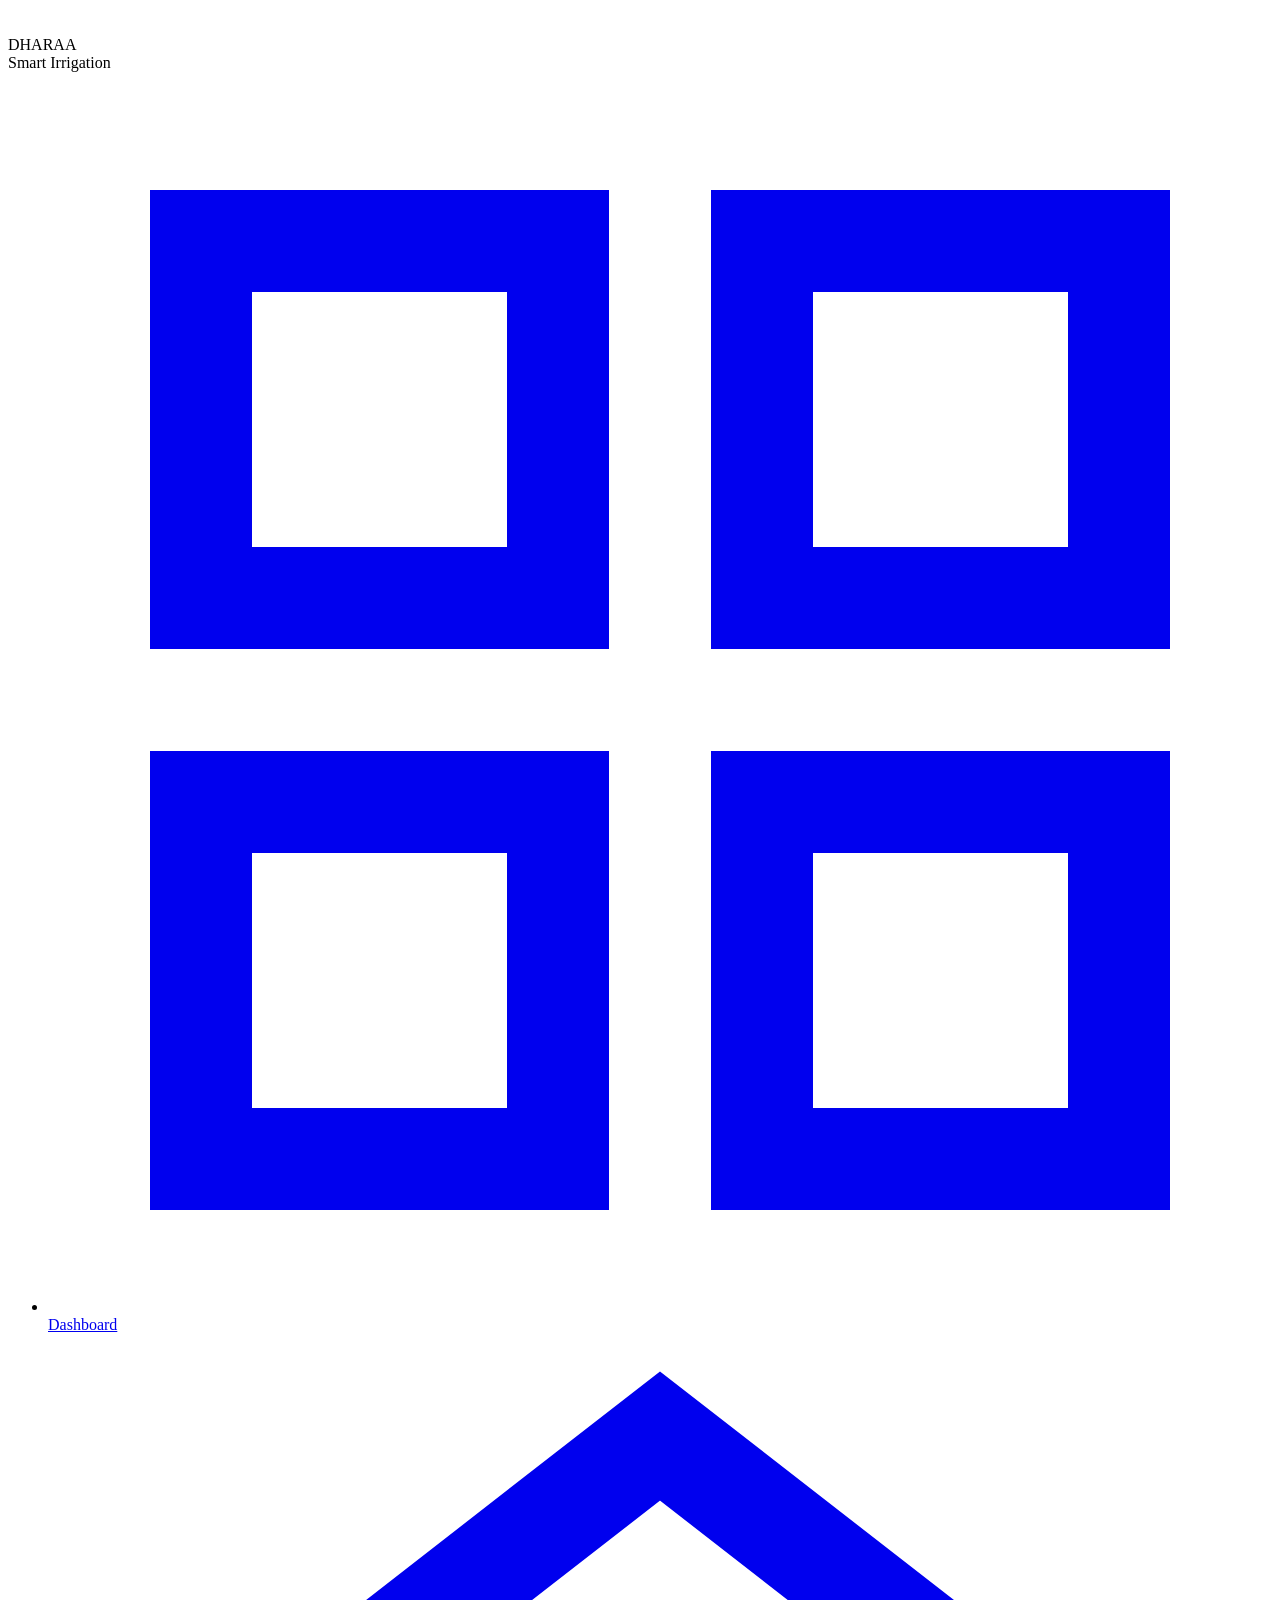
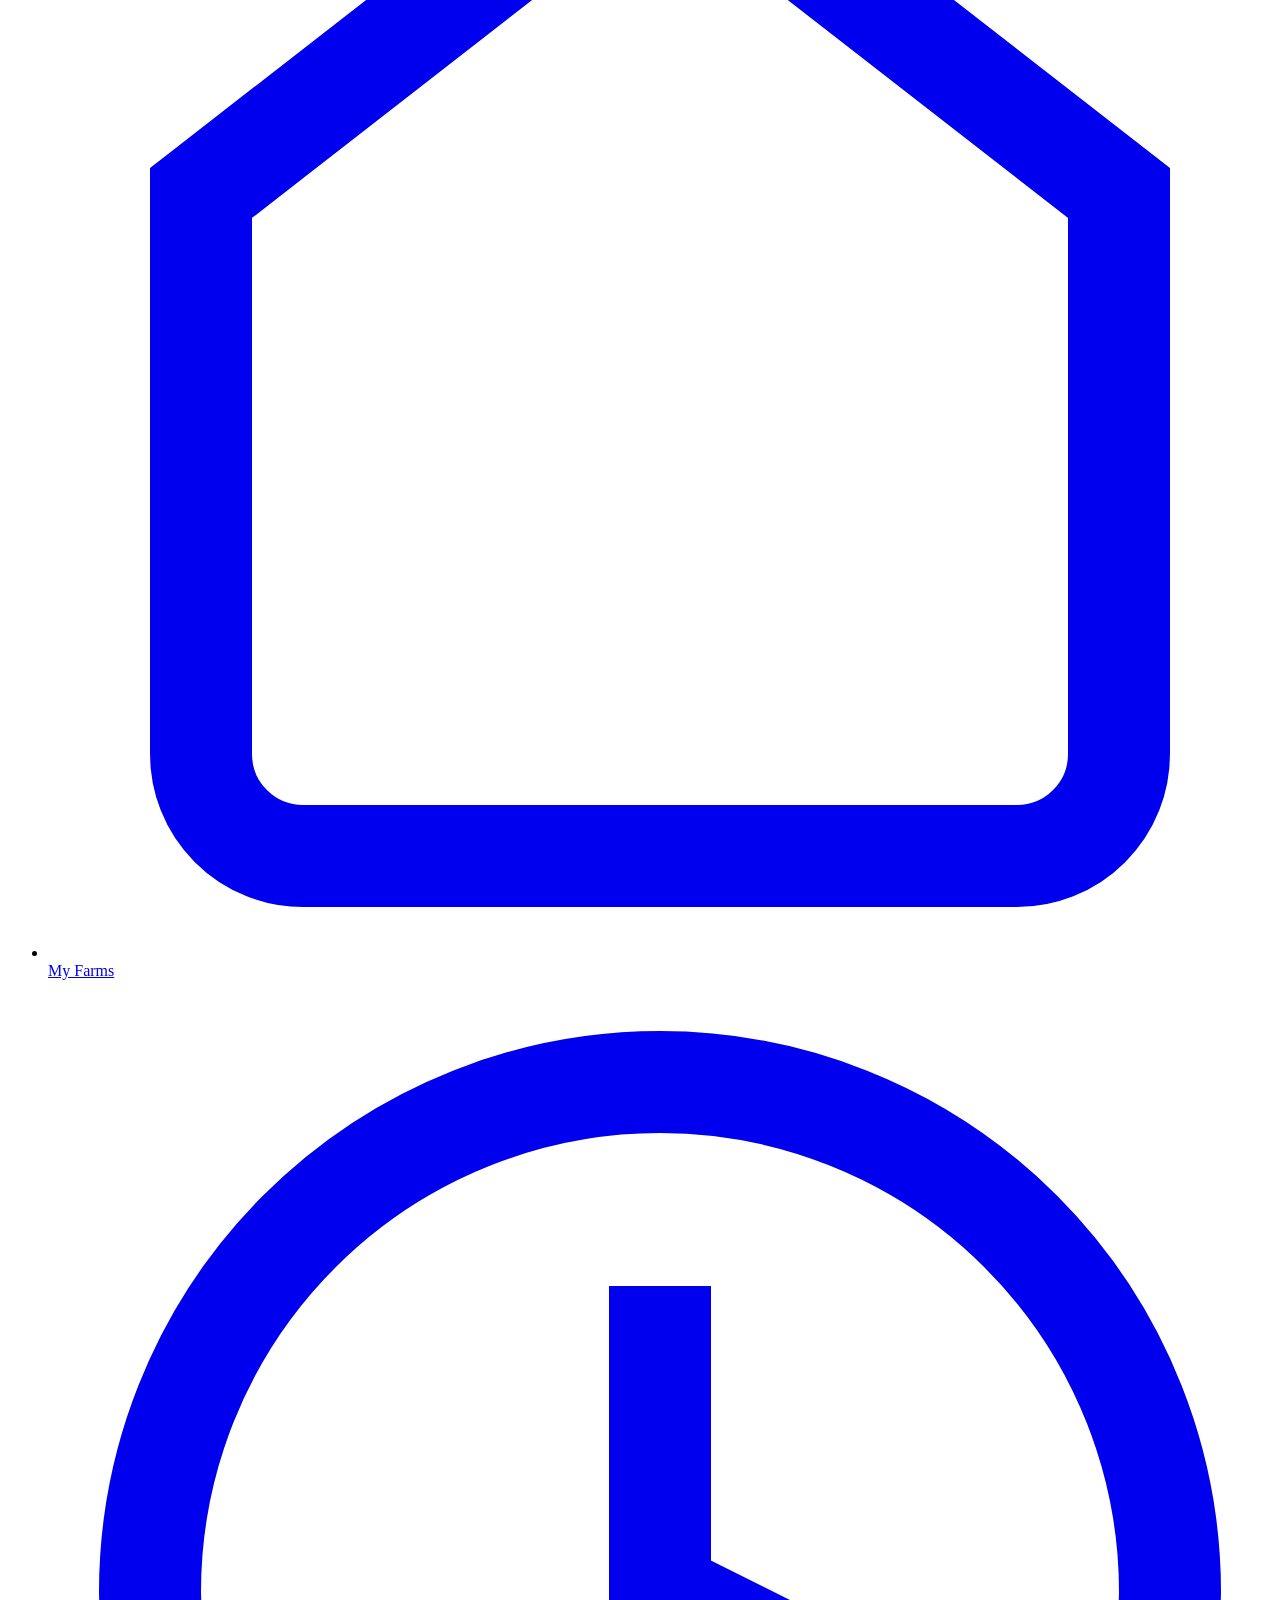
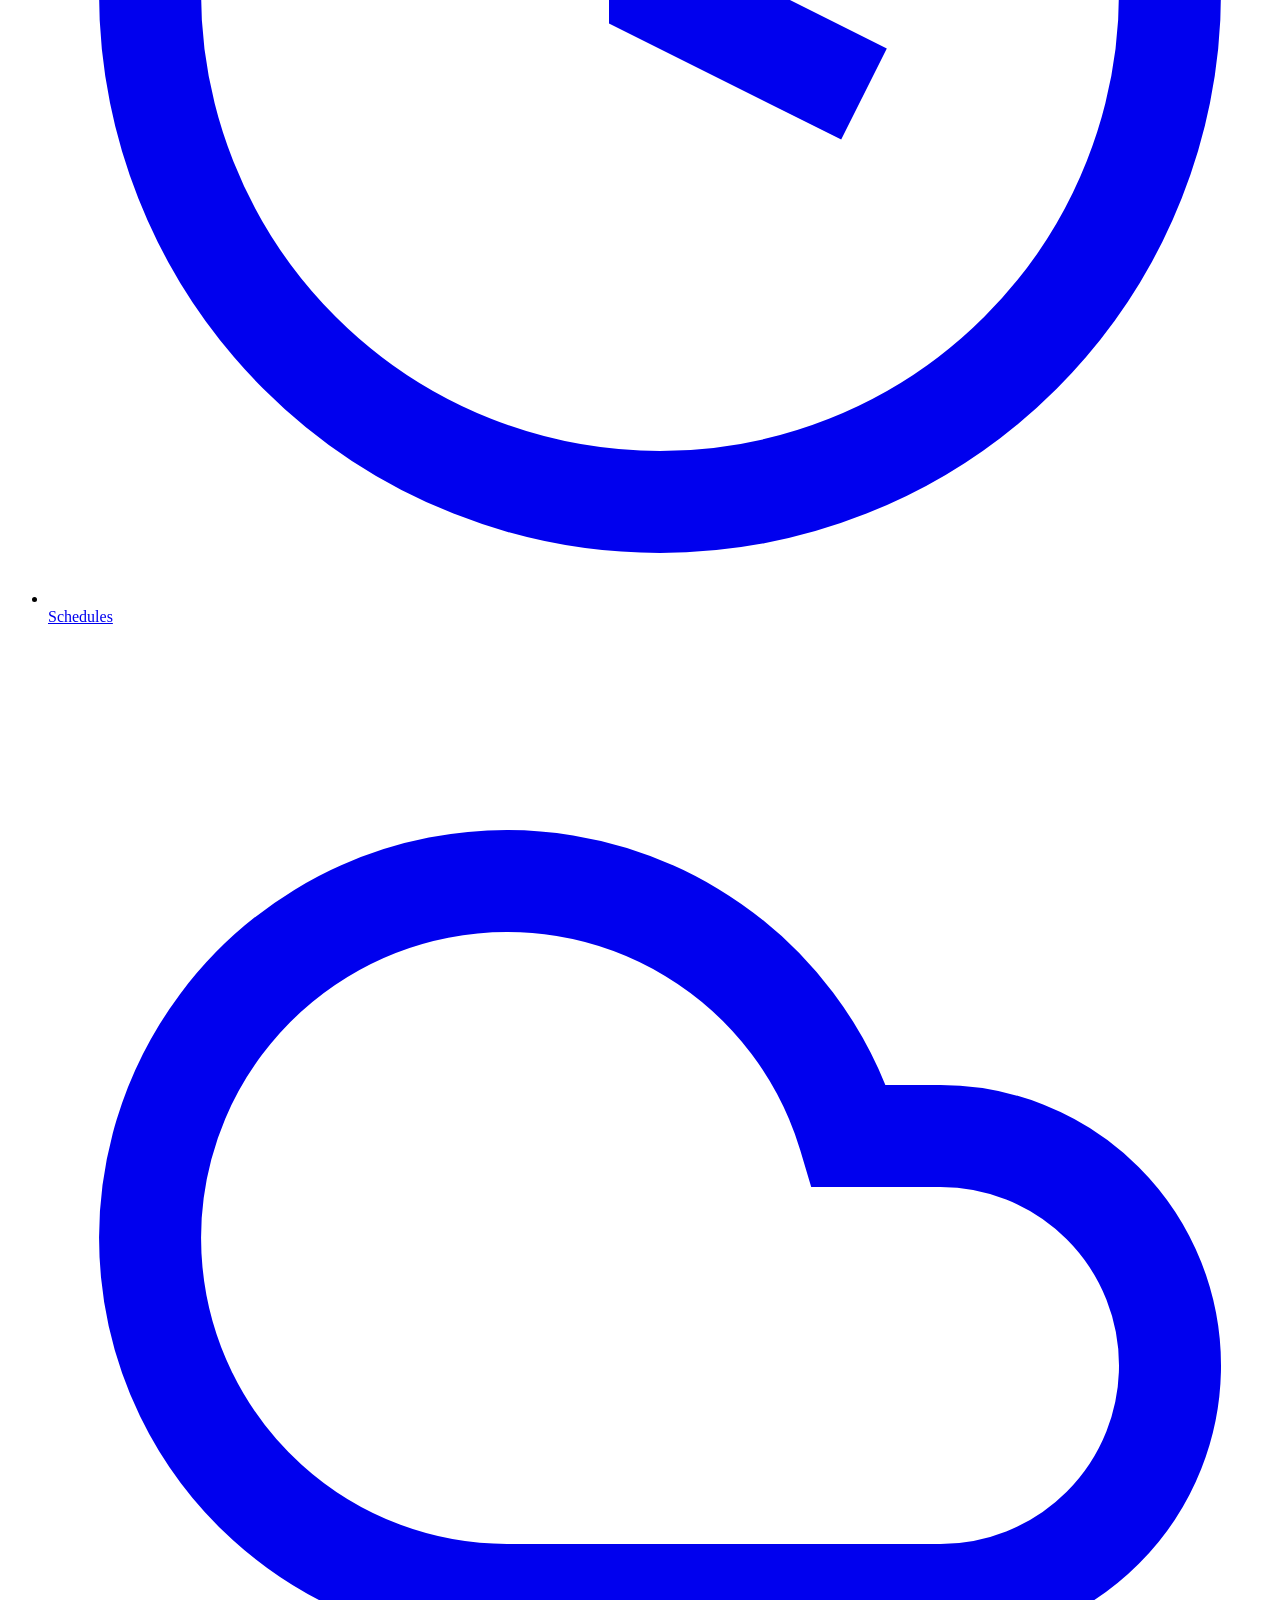
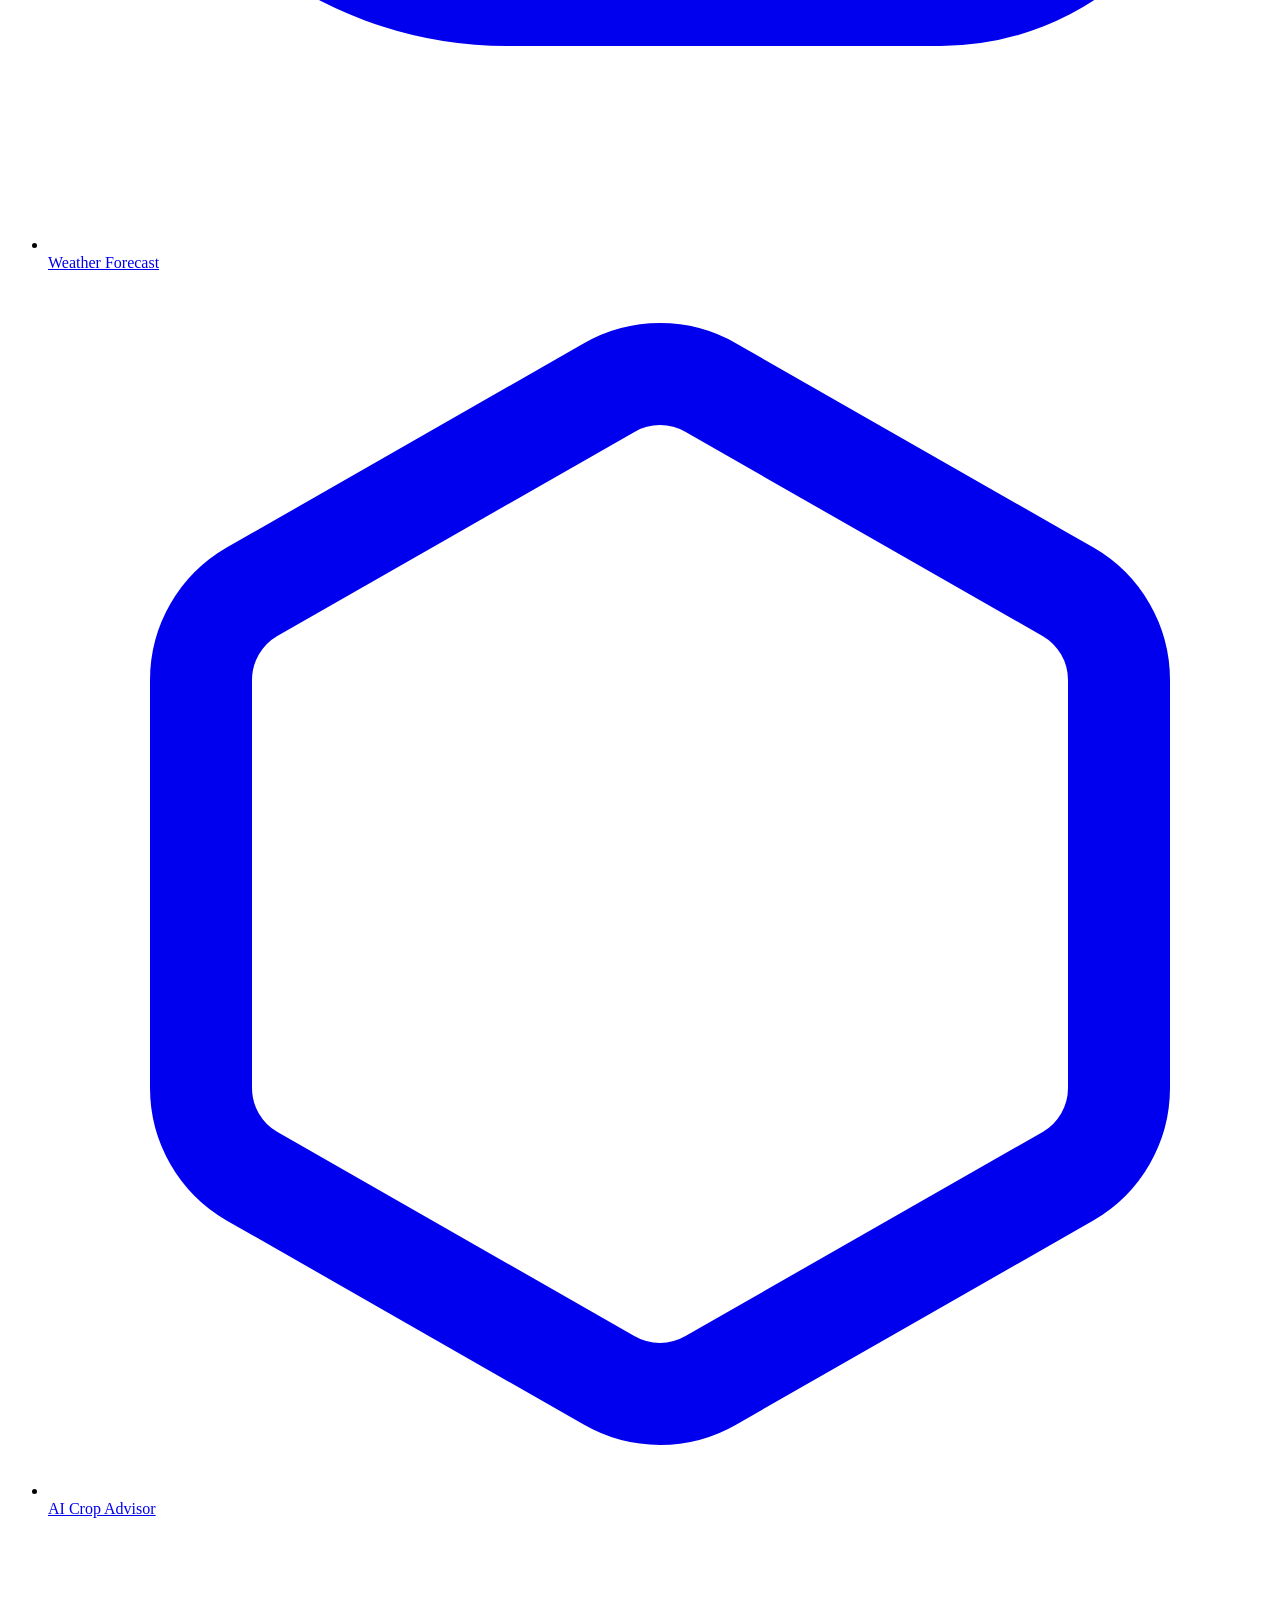
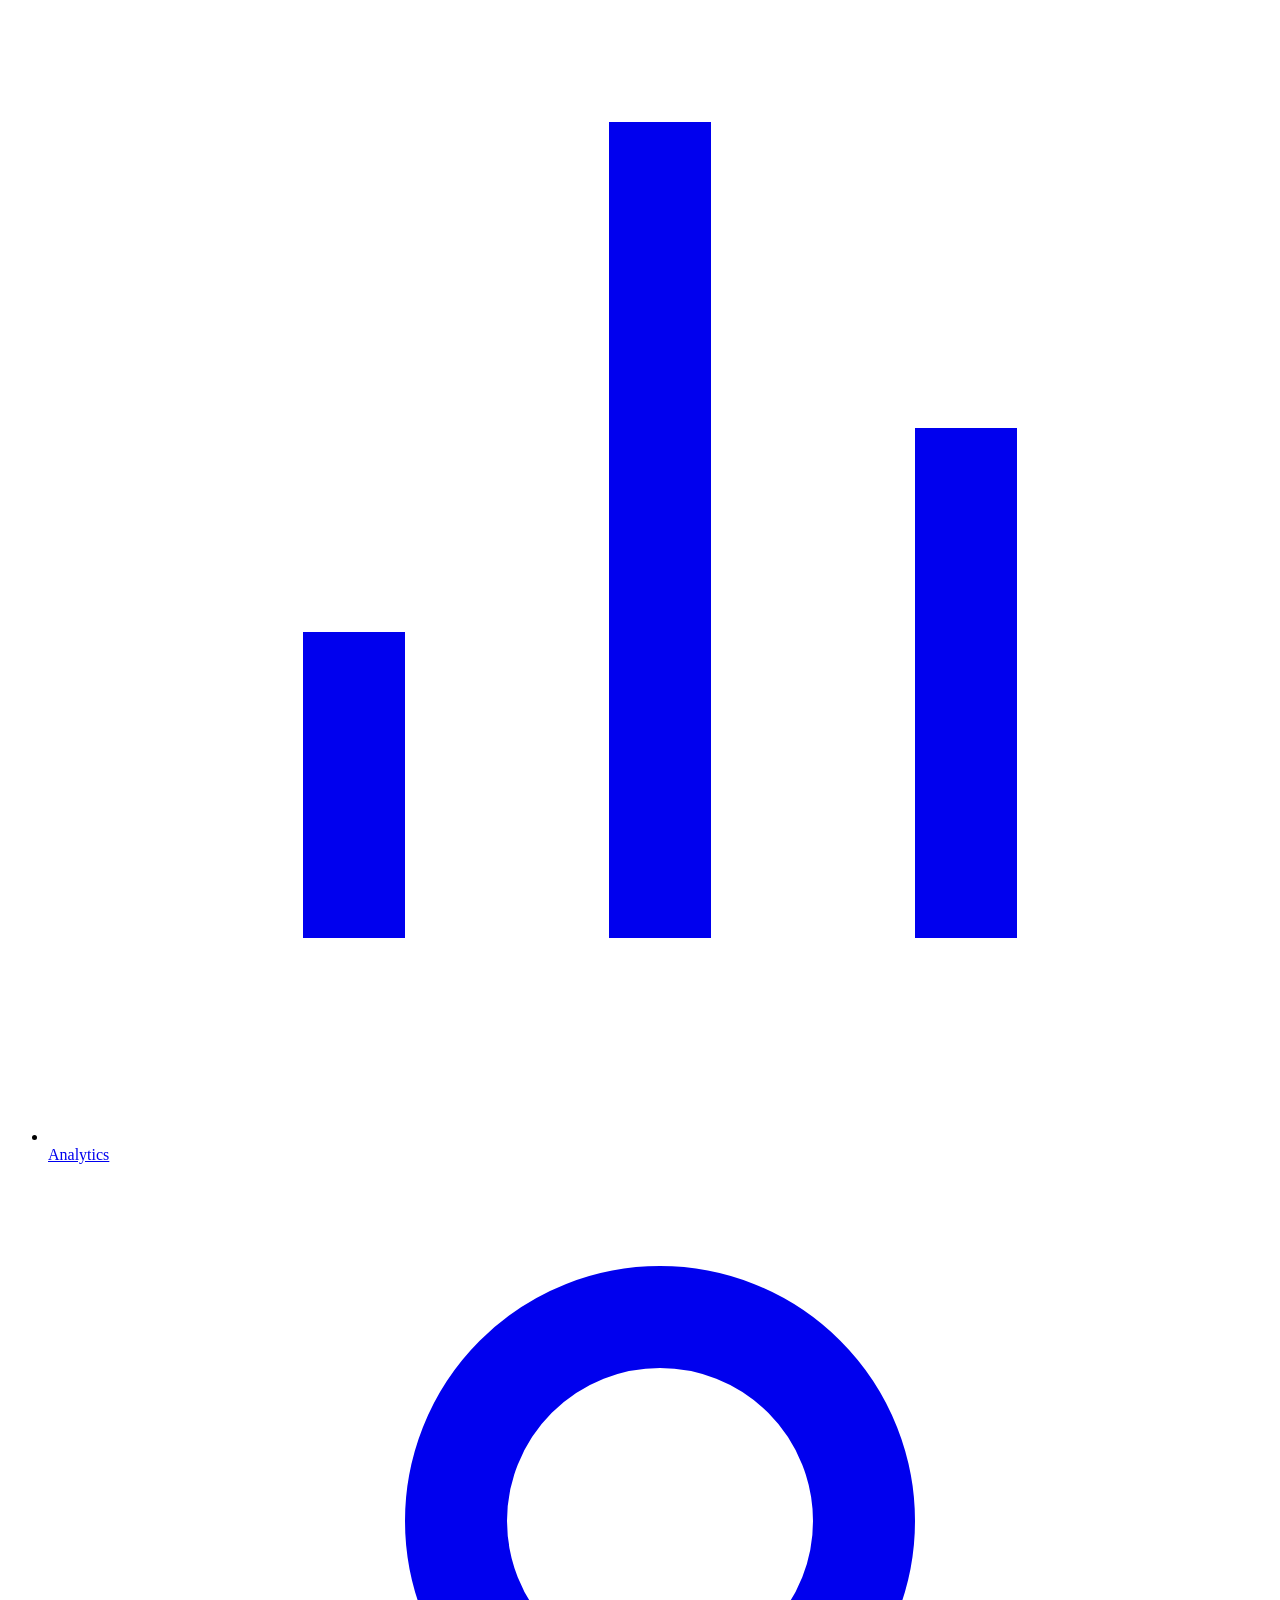
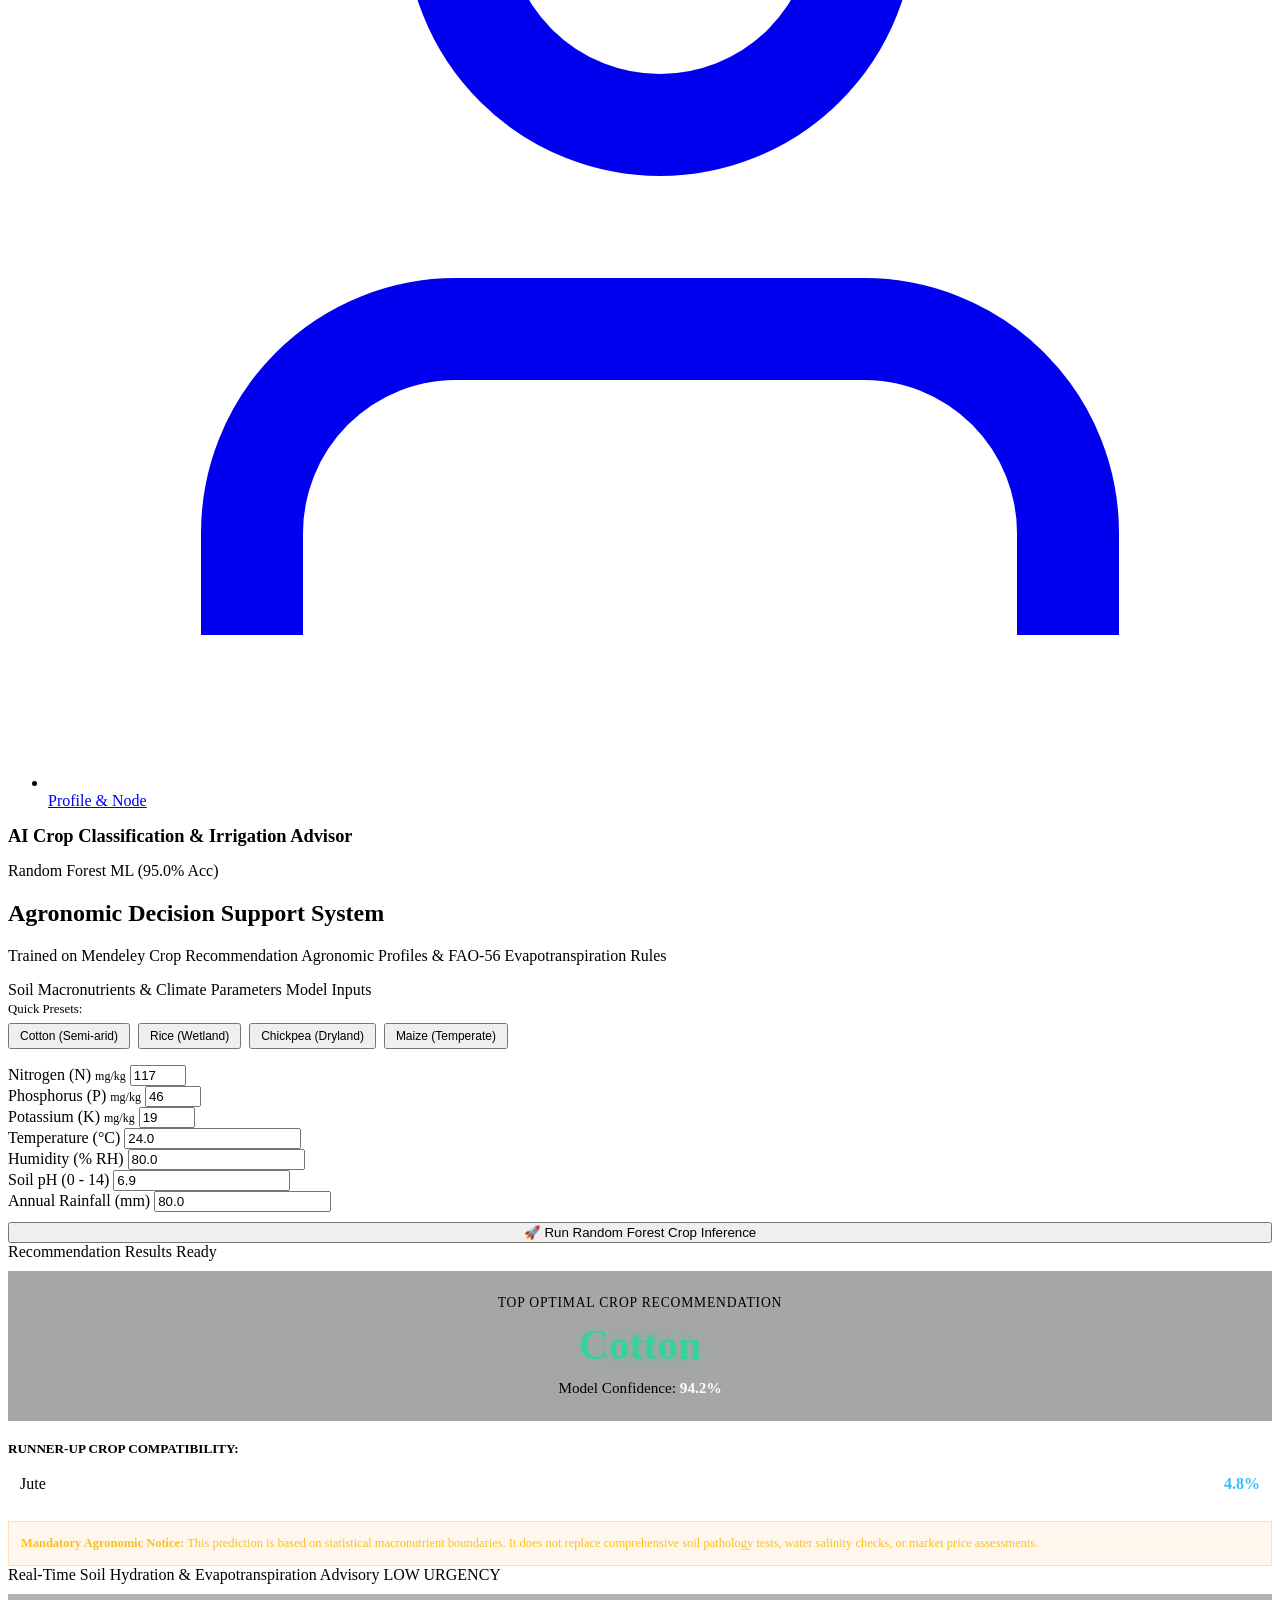
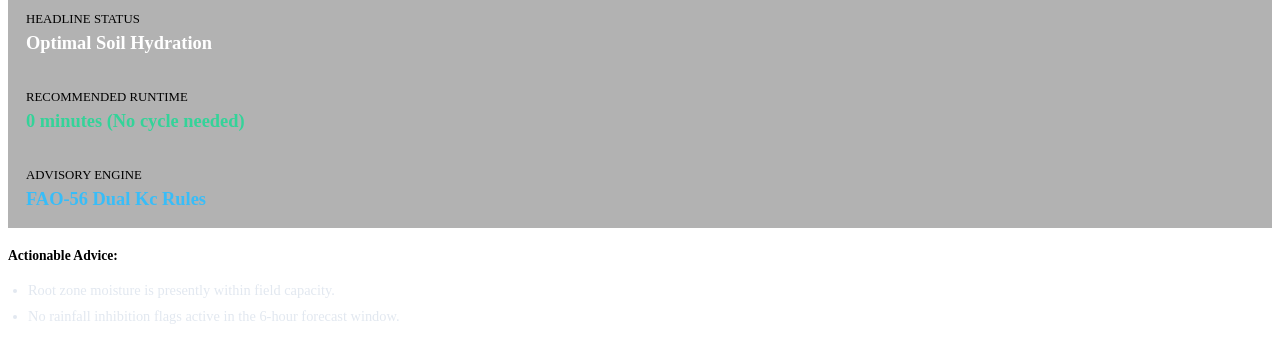
==== frontend/advisor.html @ 862da504 "Initial commit: DHARAA Smart Irrigation System full implementation" ====
<!DOCTYPE html>
<html lang="en">
<head>
  <meta charset="UTF-8">
  <meta name="viewport" content="width=device-width, initial-scale=1.0">
  <title>AI Crop & Irrigation Advisor — DHARAA</title>
  <link rel="stylesheet" href="/css/style.css">
</head>
<body>
  <!-- Sidebar -->
  <aside class="sidebar">
    <div class="brand-container">
      <div class="brand-icon">
        <svg width="24" height="24" viewBox="0 0 24 24" fill="none" stroke="#ffffff" stroke-width="2.5">
          <path d="M12 2.69l5.66 5.66a8 8 0 1 1-11.31 0z"></path>
        </svg>
      </div>
      <div>
        <div class="brand-title">DHARAA</div>
        <div class="brand-subtitle">Smart Irrigation</div>
      </div>
    </div>
    <ul class="nav-menu">
      <li><a href="/" class="nav-link"><svg class="nav-icon" viewBox="0 0 24 24" fill="none" stroke="currentColor" stroke-width="2"><rect x="3" y="3" width="7" height="7"></rect><rect x="14" y="3" width="7" height="7"></rect><rect x="14" y="14" width="7" height="7"></rect><rect x="3" y="14" width="7" height="7"></rect></svg><span class="nav-text">Dashboard</span></a></li>
      <li><a href="/farms" class="nav-link"><svg class="nav-icon" viewBox="0 0 24 24" fill="none" stroke="currentColor" stroke-width="2"><path d="M3 9l9-7 9 7v11a2 2 0 0 1-2 2H5a2 2 0 0 1-2-2z"></path></svg><span class="nav-text">My Farms</span></a></li>
      <li><a href="/schedules" class="nav-link"><svg class="nav-icon" viewBox="0 0 24 24" fill="none" stroke="currentColor" stroke-width="2"><circle cx="12" cy="12" r="10"></circle><polyline points="12 6 12 12 16 14"></polyline></svg><span class="nav-text">Schedules</span></a></li>
      <li><a href="/weather-view" class="nav-link"><svg class="nav-icon" viewBox="0 0 24 24" fill="none" stroke="currentColor" stroke-width="2"><path d="M17.5 19H9a7 7 0 1 1 6.71-9h1.79a4.5 4.5 0 1 1 0 9Z"></path></svg><span class="nav-text">Weather Forecast</span></a></li>
      <li><a href="/advisor-view" class="nav-link active"><svg class="nav-icon" viewBox="0 0 24 24" fill="none" stroke="currentColor" stroke-width="2"><path d="M21 16V8a2 2 0 0 0-1-1.73l-7-4a2 2 0 0 0-2 0l-7 4A2 2 0 0 0 3 8v8a2 2 0 0 0 1 1.73l7 4a2 2 0 0 0 2 0l7-4A2 2 0 0 0 21 16z"></path></svg><span class="nav-text">AI Crop Advisor</span></a></li>
      <li><a href="/analytics-view" class="nav-link"><svg class="nav-icon" viewBox="0 0 24 24" fill="none" stroke="currentColor" stroke-width="2"><line x1="18" y1="20" x2="18" y2="10"></line><line x1="12" y1="20" x2="12" y2="4"></line><line x1="6" y1="20" x2="6" y2="14"></line></svg><span class="nav-text">Analytics</span></a></li>
      <li><a href="/profile-view" class="nav-link"><svg class="nav-icon" viewBox="0 0 24 24" fill="none" stroke="currentColor" stroke-width="2"><path d="M20 21v-2a4 4 0 0 0-4-4H8a4 4 0 0 0-4 4v2"></path><circle cx="12" cy="7" r="4"></circle></svg><span class="nav-text">Profile & Node</span></a></li>
    </ul>
  </aside>

  <!-- Main Wrapper -->
  <div class="main-wrapper">
    <header class="topbar">
      <div class="topbar-left">
        <h2 style="font-size: 1.15rem; font-weight: 700;">AI Crop Classification & Irrigation Advisor</h2>
      </div>
      <div class="topbar-right">
        <span class="device-status-pill online">
          <span class="pulse-dot"></span>
          <span>Random Forest ML (95.0% Acc)</span>
        </span>
      </div>
    </header>

    <main class="content-container">
      <section class="page-header">
        <div>
          <h1 class="page-title">Agronomic Decision Support System</h1>
          <p class="page-subtitle">Trained on Mendeley Crop Recommendation Agronomic Profiles & FAO-56 Evapotranspiration Rules</p>
        </div>
      </section>

      <!-- Grid 2: Crop Form & Inference Output -->
      <section class="grid-2">
        <!-- Input Form -->
        <div class="card">
          <div class="card-header">
            <span class="card-title">Soil Macronutrients & Climate Parameters</span>
            <span class="badge-state badge-live">Model Inputs</span>
          </div>

          <div style="margin-bottom: 16px;">
            <span style="font-size: 0.8rem; color: var(--text-secondary);">Quick Presets:</span>
            <div style="display:flex; gap:8px; margin-top:6px; flex-wrap:wrap;">
              <button type="button" class="btn btn-outline" style="padding:4px 10px; font-size:0.75rem;" onclick="setPreset('cotton')">Cotton (Semi-arid)</button>
              <button type="button" class="btn btn-outline" style="padding:4px 10px; font-size:0.75rem;" onclick="setPreset('rice')">Rice (Wetland)</button>
              <button type="button" class="btn btn-outline" style="padding:4px 10px; font-size:0.75rem;" onclick="setPreset('chickpea')">Chickpea (Dryland)</button>
              <button type="button" class="btn btn-outline" style="padding:4px 10px; font-size:0.75rem;" onclick="setPreset('maize')">Maize (Temperate)</button>
            </div>
          </div>

          <form id="form-crop-advisory">
            <div class="grid-3" style="gap: 12px;">
              <div class="form-group">
                <label class="form-label">Nitrogen (N) <span style="font-size:0.75rem; color:var(--text-muted)">mg/kg</span></label>
                <input id="input-n" type="number" class="form-control" value="117" min="0" max="140" required>
              </div>
              <div class="form-group">
                <label class="form-label">Phosphorus (P) <span style="font-size:0.75rem; color:var(--text-muted)">mg/kg</span></label>
                <input id="input-p" type="number" class="form-control" value="46" min="5" max="145" required>
              </div>
              <div class="form-group">
                <label class="form-label">Potassium (K) <span style="font-size:0.75rem; color:var(--text-muted)">mg/kg</span></label>
                <input id="input-k" type="number" class="form-control" value="19" min="5" max="205" required>
              </div>
            </div>

            <div class="grid-2" style="gap: 12px;">
              <div class="form-group">
                <label class="form-label">Temperature (°C)</label>
                <input id="input-temp" type="number" step="0.1" class="form-control" value="24.0" required>
              </div>
              <div class="form-group">
                <label class="form-label">Humidity (% RH)</label>
                <input id="input-humid" type="number" step="0.1" class="form-control" value="80.0" required>
              </div>
            </div>

            <div class="grid-2" style="gap: 12px;">
              <div class="form-group">
                <label class="form-label">Soil pH (0 - 14)</label>
                <input id="input-ph" type="number" step="0.1" class="form-control" value="6.9" required>
              </div>
              <div class="form-group">
                <label class="form-label">Annual Rainfall (mm)</label>
                <input id="input-rain" type="number" step="0.1" class="form-control" value="80.0" required>
              </div>
            </div>

            <button type="submit" class="btn btn-primary" style="width: 100%; margin-top: 10px;">
              🚀 Run Random Forest Crop Inference
            </button>
          </form>
        </div>

        <!-- ML Inference Output -->
        <div class="card" style="display:flex; flex-direction:column; justify-content:space-between;">
          <div>
            <div class="card-header">
              <span class="card-title">Recommendation Results</span>
              <span id="pred-badge" class="badge-state badge-live">Ready</span>
            </div>

            <div style="background: rgba(0,0,0,0.35); border-radius: var(--radius-md); padding: 24px; text-align: center; border: 1px solid var(--border-subtle); margin-top: 10px;">
              <div style="font-size: 0.85rem; color: var(--text-secondary); text-transform: uppercase; letter-spacing: 0.06em;">Top Optimal Crop Recommendation</div>
              <div id="recommended-crop-name" style="font-size: 2.6rem; font-weight: 800; color: #34d399; margin: 10px 0; text-shadow: 0 0 20px rgba(52, 211, 153, 0.3);">
                Cotton
              </div>
              <div style="font-size: 0.95rem; color: var(--text-secondary);">
                Model Confidence: <strong id="model-conf" style="color: #ffffff;">94.2%</strong>
              </div>
            </div>

            <!-- Alternative Recommendations -->
            <div style="margin-top: 20px;">
              <div style="font-size: 0.82rem; font-weight: 600; color: var(--text-secondary); text-transform: uppercase; margin-bottom: 10px;">
                Runner-Up Crop Compatibility:
              </div>
              <div id="runner-ups-list" style="display:flex; flex-direction:column; gap:8px;">
                <div style="display:flex; justify-content:space-between; padding:8px 12px; background:rgba(255,255,255,0.03); border-radius:6px;">
                  <span>Jute</span>
                  <span style="color:#38bdf8; font-weight:600;">4.8%</span>
                </div>
              </div>
            </div>
          </div>

          <div style="background: rgba(245, 158, 11, 0.08); border: 1px solid rgba(245, 158, 11, 0.25); border-radius: var(--radius-sm); padding: 12px; margin-top: 20px; font-size: 0.78rem; color: #fbbf24; line-height: 1.5;">
            <strong>Mandatory Agronomic Notice:</strong> This prediction is based on statistical macronutrient boundaries. It does not replace comprehensive soil pathology tests, water salinity checks, or market price assessments.
          </div>
        </div>
      </section>

      <!-- Agronomic Irrigation Guidance Section -->
      <section class="card">
        <div class="card-header">
          <span class="card-title">Real-Time Soil Hydration & Evapotranspiration Advisory</span>
          <span id="irrigation-urgency-badge" class="badge-state badge-live">LOW URGENCY</span>
        </div>

        <div class="grid-3" style="margin-top: 10px;">
          <div style="background: rgba(0,0,0,0.3); padding: 18px; border-radius: var(--radius-md); border: 1px solid var(--border-subtle);">
            <div style="font-size: 0.8rem; color: var(--text-secondary); text-transform: uppercase;">Headline Status</div>
            <div id="advisor-headline" style="font-size: 1.15rem; font-weight: 700; color: #ffffff; margin-top: 6px;">
              Optimal Soil Hydration
            </div>
          </div>

          <div style="background: rgba(0,0,0,0.3); padding: 18px; border-radius: var(--radius-md); border: 1px solid var(--border-subtle);">
            <div style="font-size: 0.8rem; color: var(--text-secondary); text-transform: uppercase;">Recommended Runtime</div>
            <div id="advisor-runtime" style="font-size: 1.15rem; font-weight: 700; color: #34d399; margin-top: 6px;">
              0 minutes (No cycle needed)
            </div>
          </div>

          <div style="background: rgba(0,0,0,0.3); padding: 18px; border-radius: var(--radius-md); border: 1px solid var(--border-subtle);">
            <div style="font-size: 0.8rem; color: var(--text-secondary); text-transform: uppercase;">Advisory Engine</div>
            <div style="font-size: 1.15rem; font-weight: 700; color: #38bdf8; margin-top: 6px;">
              FAO-56 Dual Kc Rules
            </div>
          </div>
        </div>

        <div style="margin-top: 20px;">
          <div style="font-size: 0.85rem; font-weight: 600; color: var(--text-secondary); margin-bottom: 8px;">Actionable Advice:</div>
          <ul id="advisor-points" style="padding-left: 20px; font-size: 0.9rem; color: #e2e8f0; line-height: 1.8;">
            <li>Root zone moisture is presently within field capacity.</li>
            <li>No rainfall inhibition flags active in the 6-hour forecast window.</li>
          </ul>
        </div>
      </section>
    </main>
  </div>

  <script src="/js/api.js"></script>
  <script>
    function setPreset(type) {
      if (type === 'cotton') {
        document.getElementById('input-n').value = 117;
        document.getElementById('input-p').value = 46;
        document.getElementById('input-k').value = 19;
        document.getElementById('input-temp').value = 24.0;
        document.getElementById('input-humid').value = 80.0;
        document.getElementById('input-ph').value = 6.9;
        document.getElementById('input-rain').value = 80.0;
      } else if (type === 'rice') {
        document.getElementById('input-n').value = 80;
        document.getElementById('input-p').value = 48;
        document.getElementById('input-k').value = 40;
        document.getElementById('input-temp').value = 23.6;
        document.getElementById('input-humid').value = 82.0;
        document.getElementById('input-ph').value = 6.4;
        document.getElementById('input-rain').value = 236.0;
      } else if (type === 'chickpea') {
        document.getElementById('input-n').value = 40;
        document.getElementById('input-p').value = 67;
        document.getElementById('input-k').value = 80;
        document.getElementById('input-temp').value = 18.8;
        document.getElementById('input-humid').value = 16.8;
        document.getElementById('input-ph').value = 7.3;
        document.getElementById('input-rain').value = 80.0;
      } else if (type === 'maize') {
        document.getElementById('input-n').value = 77;
        document.getElementById('input-p').value = 48;
        document.getElementById('input-k').value = 20;
        document.getElementById('input-temp').value = 22.3;
        document.getElementById('input-humid').value = 65.0;
        document.getElementById('input-ph').value = 6.2;
        document.getElementById('input-rain').value = 84.7;
      }
    }

    document.getElementById('form-crop-advisory').addEventListener('submit', async (e) => {
      e.preventDefault();
      try {
        const payload = {
          N: parseFloat(document.getElementById('input-n').value),
          P: parseFloat(document.getElementById('input-p').value),
          K: parseFloat(document.getElementById('input-k').value),
          temperature: parseFloat(document.getElementById('input-temp').value),
          humidity: parseFloat(document.getElementById('input-humid').value),
          ph: parseFloat(document.getElementById('input-ph').value),
          rainfall: parseFloat(document.getElementById('input-rain').value)
        };

        const res = await API.post('/api/advisor/crop', payload);

        document.getElementById('recommended-crop-name').textContent = res.recommended_crop;
        document.getElementById('model-conf').textContent = `${res.model_confidence}%`;

        const runnerUpsContainer = document.getElementById('runner-ups-list');
        if (res.top_recommendations && res.top_recommendations.length > 1) {
          runnerUpsContainer.innerHTML = res.top_recommendations.slice(1).map(r => `
            <div style="display:flex; justify-content:space-between; padding:8px 12px; background:rgba(255,255,255,0.03); border-radius:6px;">
              <span>${r.crop}</span>
              <span style="color:#38bdf8; font-weight:600;">${r.confidence}%</span>
            </div>
          `).join('');
        }

        showToast(`ML Recommended Crop: ${res.recommended_crop}`, "success");
      } catch (err) {
        showToast("Inference error: " + err.message, "error");
      }
    });

    async function loadIrrigationAdvisor() {
      try {
        const tele = await API.get('/api/telemetry/latest?farm_id=1');
        const moisture = tele.telemetry ? tele.telemetry.moisture : 42.0;

        const res = await API.post('/api/advisor/irrigation', {
          moisture: moisture,
          crop: 'Cotton',
          temperature: 28.0,
          rain_probability: 5
        });

        document.getElementById('advisor-headline').textContent = res.headline;
        document.getElementById('advisor-runtime').textContent = `${Math.round(res.recommended_runtime_seconds / 60)} minutes`;

        const urgencyBadge = document.getElementById('irrigation-urgency-badge');
        urgencyBadge.textContent = `${res.urgency} URGENCY`;
        if (res.urgency === 'HIGH') urgencyBadge.className = 'badge-state badge-error';
        else if (res.urgency === 'MODERATE') urgencyBadge.className = 'badge-state badge-stale';
        else urgencyBadge.className = 'badge-state badge-live';

        const pointsEl = document.getElementById('advisor-points');
        pointsEl.innerHTML = res.advice_points.map(pt => `<li>${pt}</li>`).join('');
      } catch (err) {
        console.warn("Irrigation advisor error:", err);
      }
    }

    document.addEventListener('DOMContentLoaded', loadIrrigationAdvisor);
  </script>
</body>
</html>
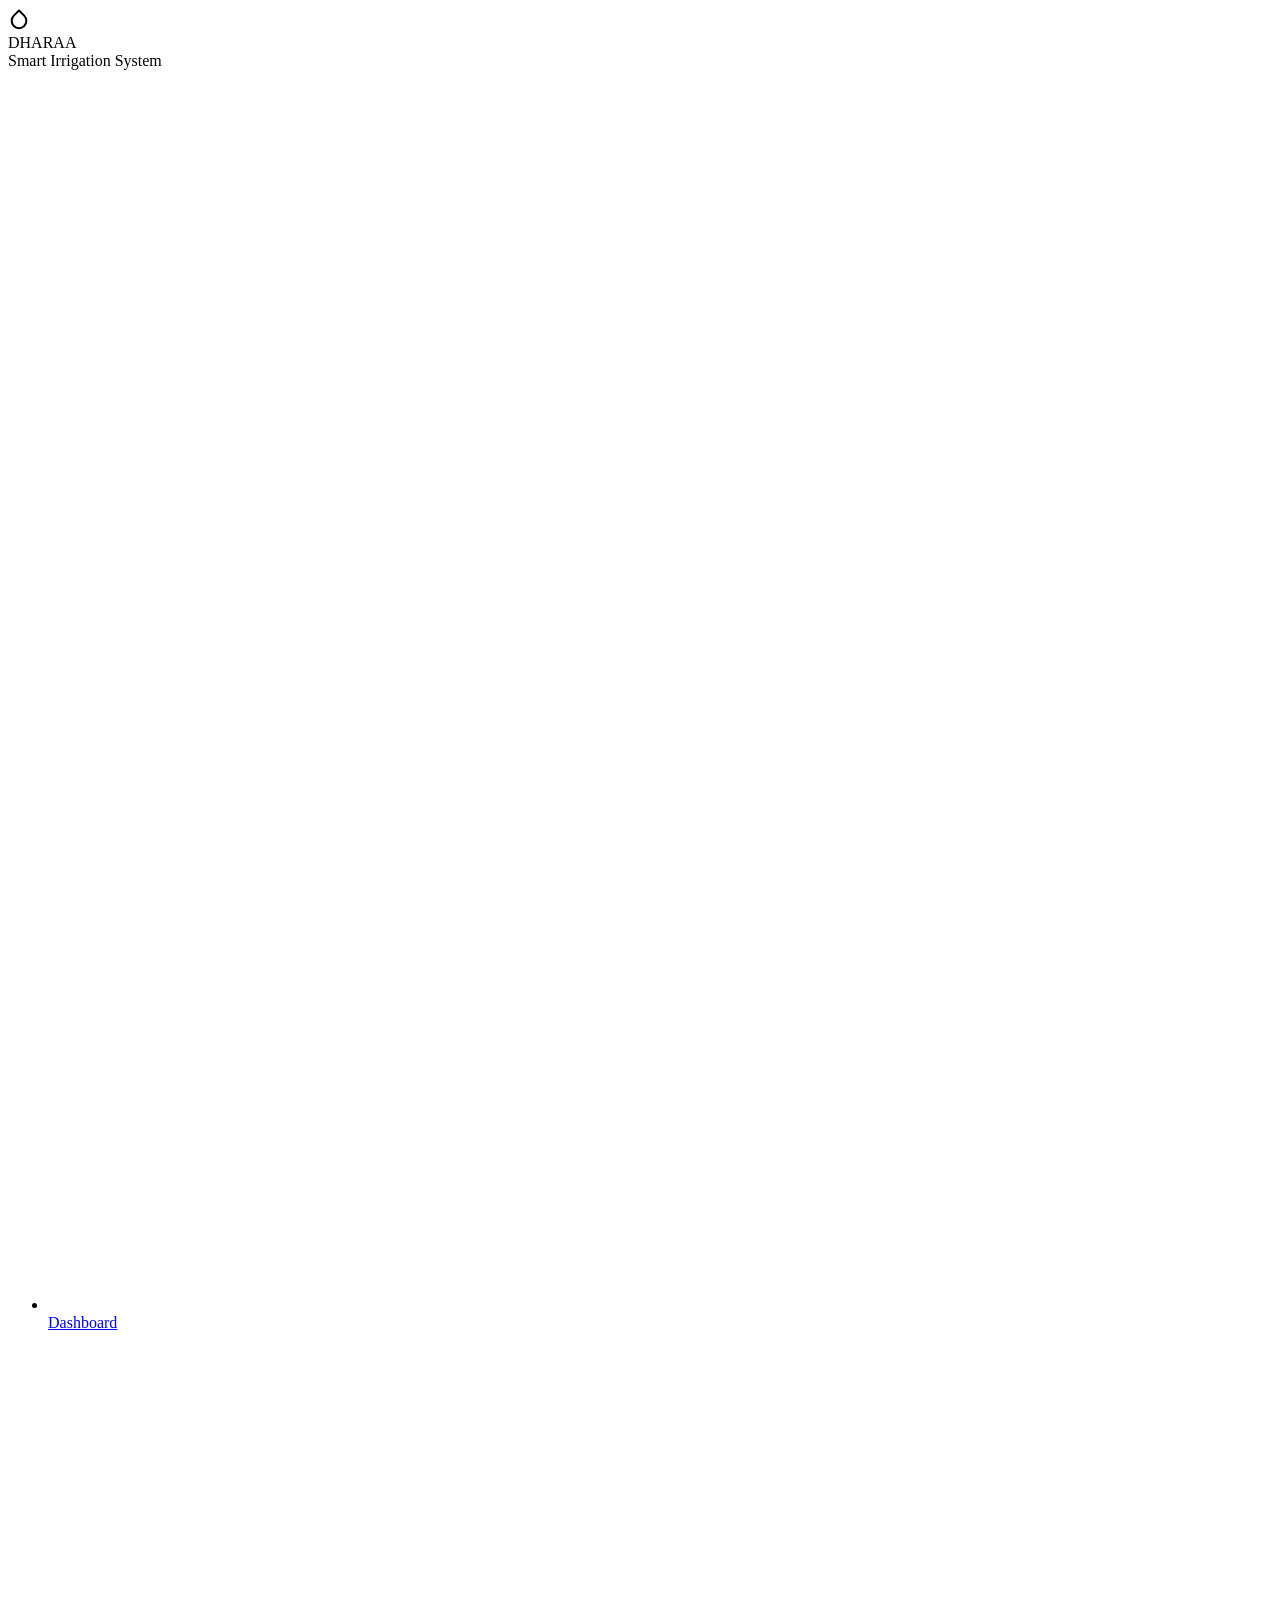
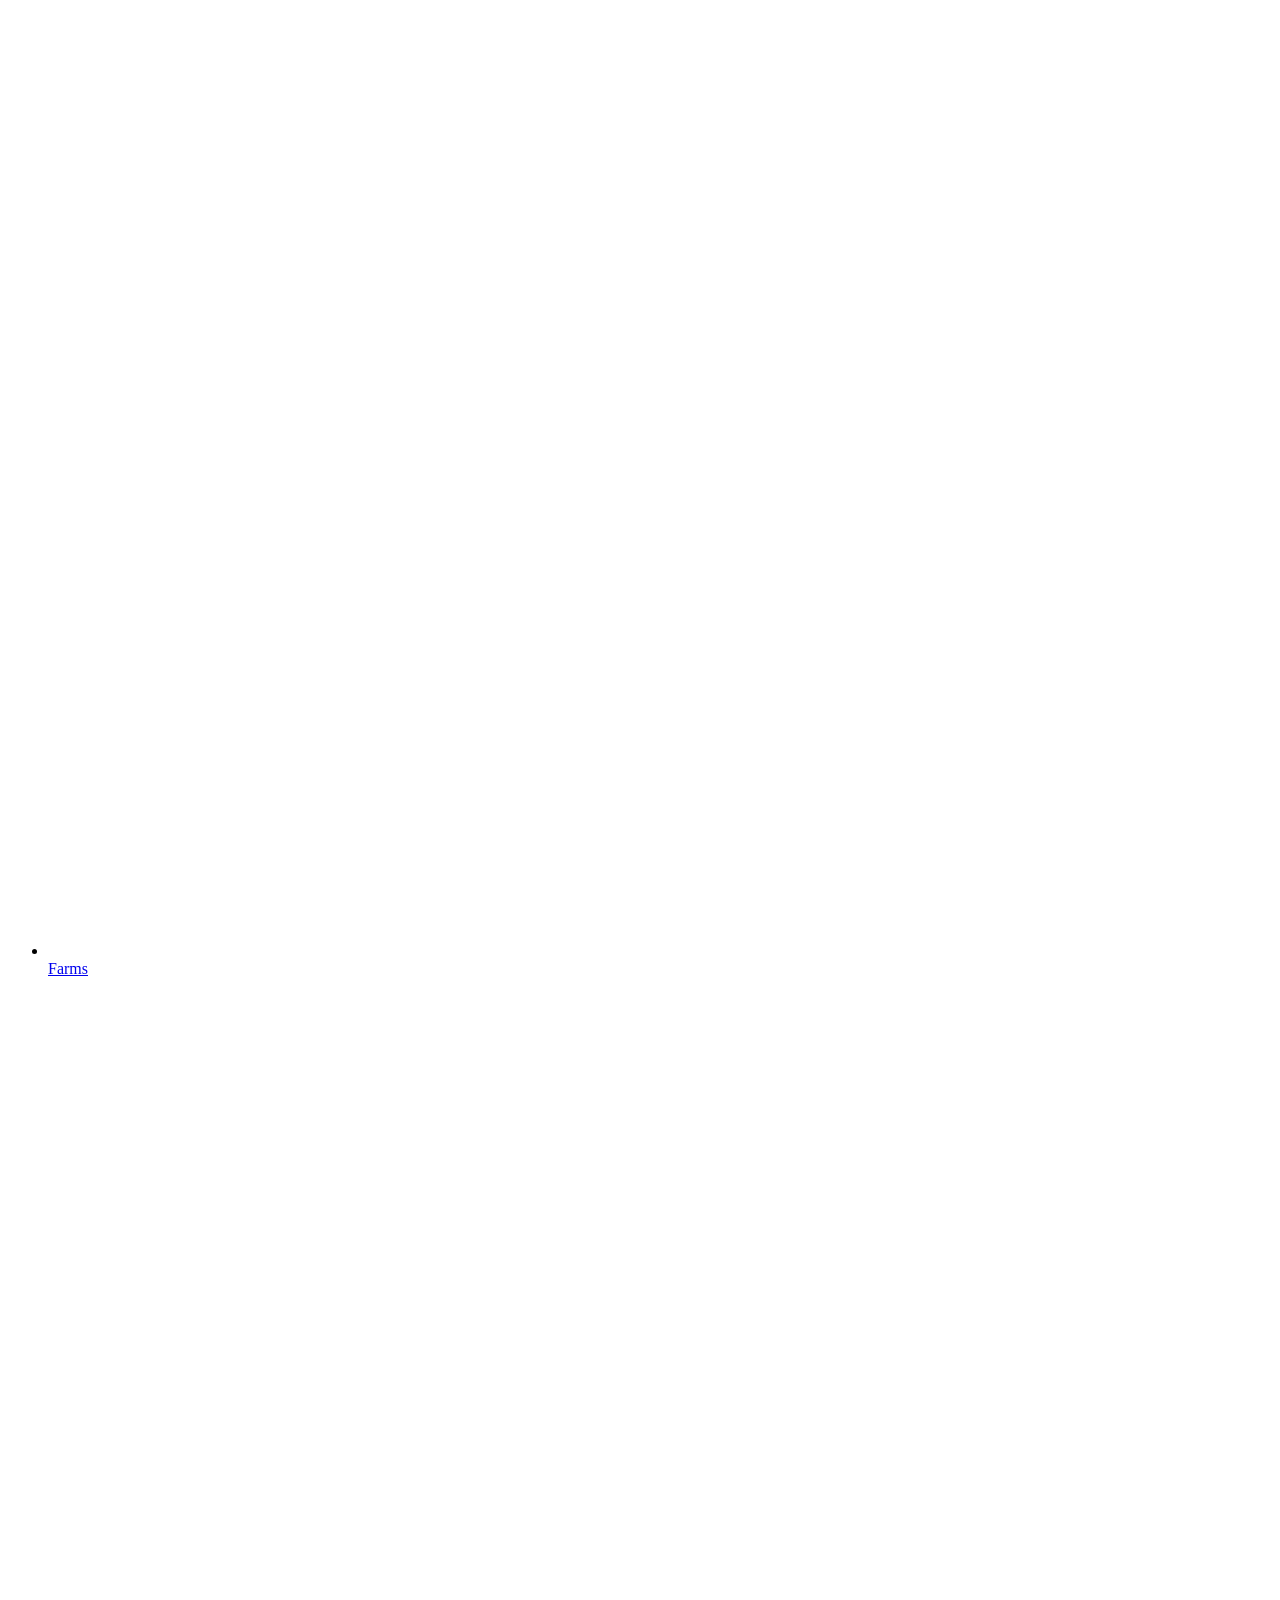
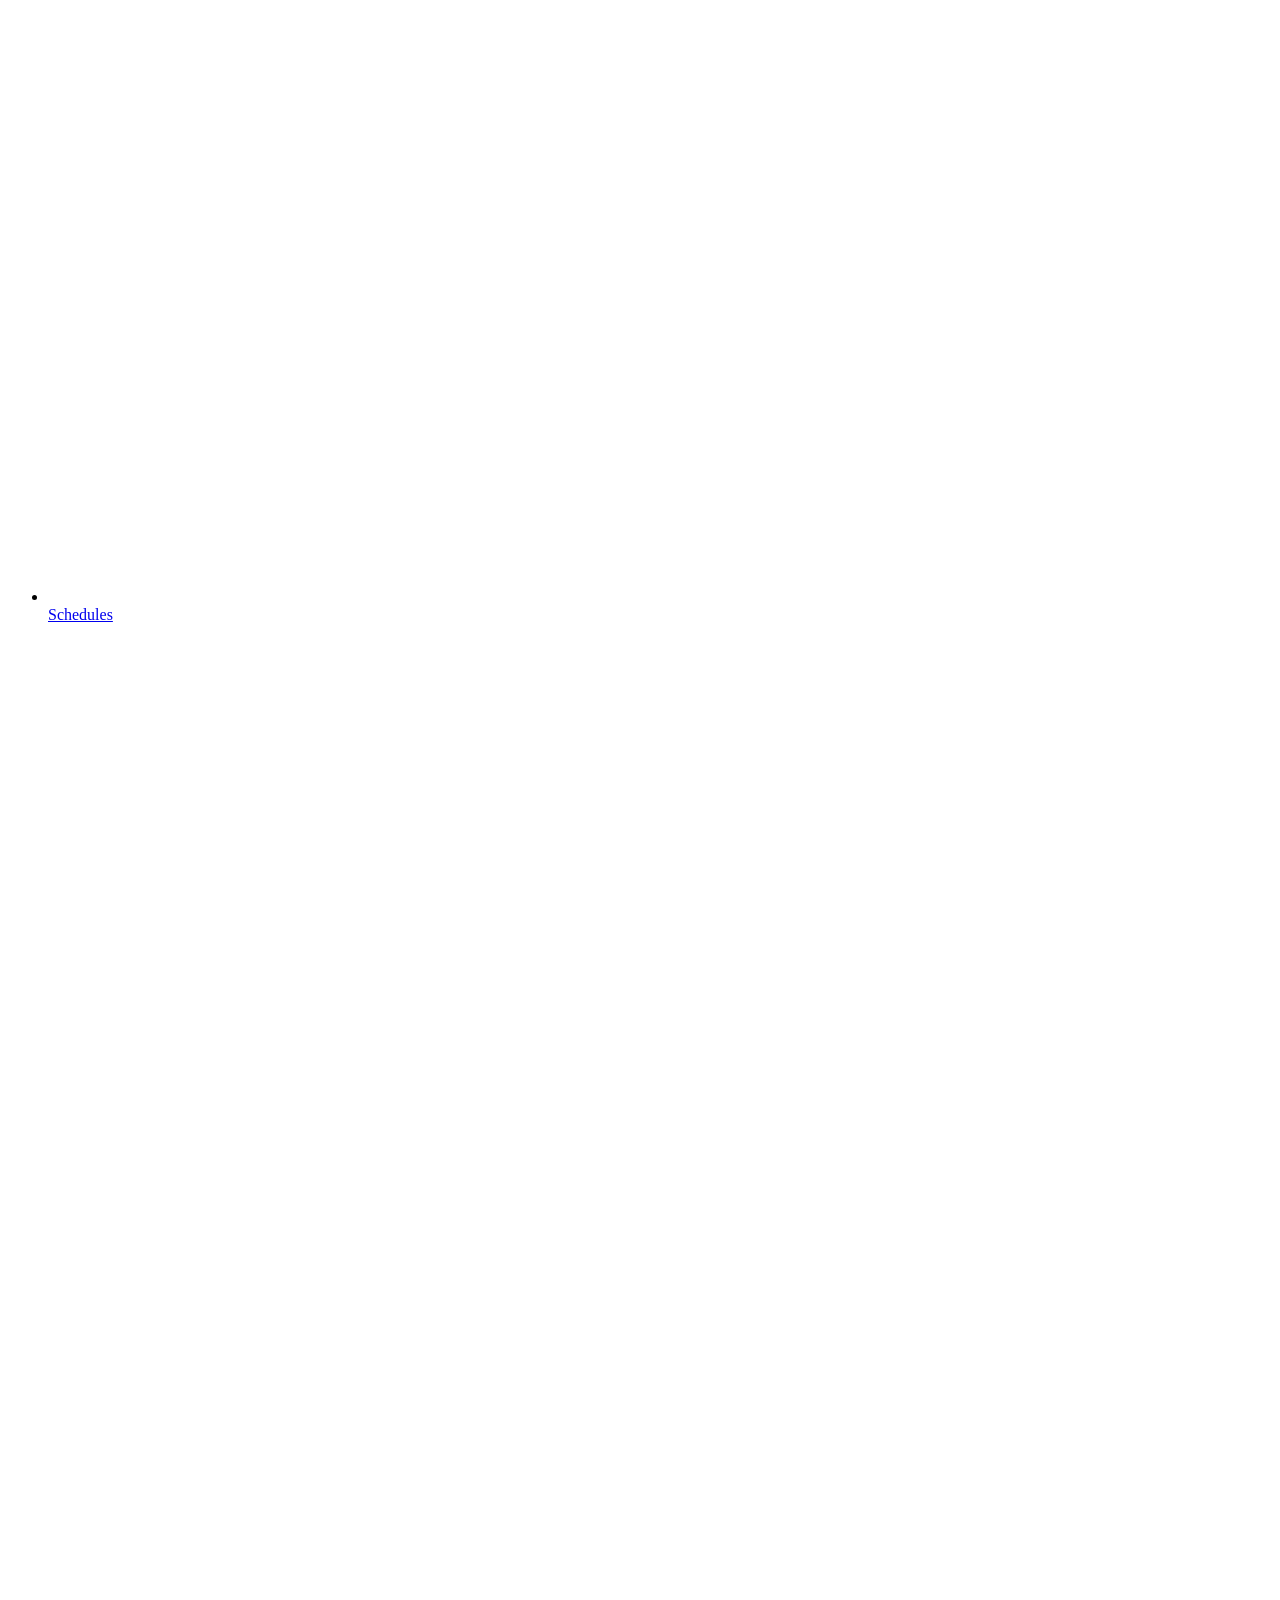
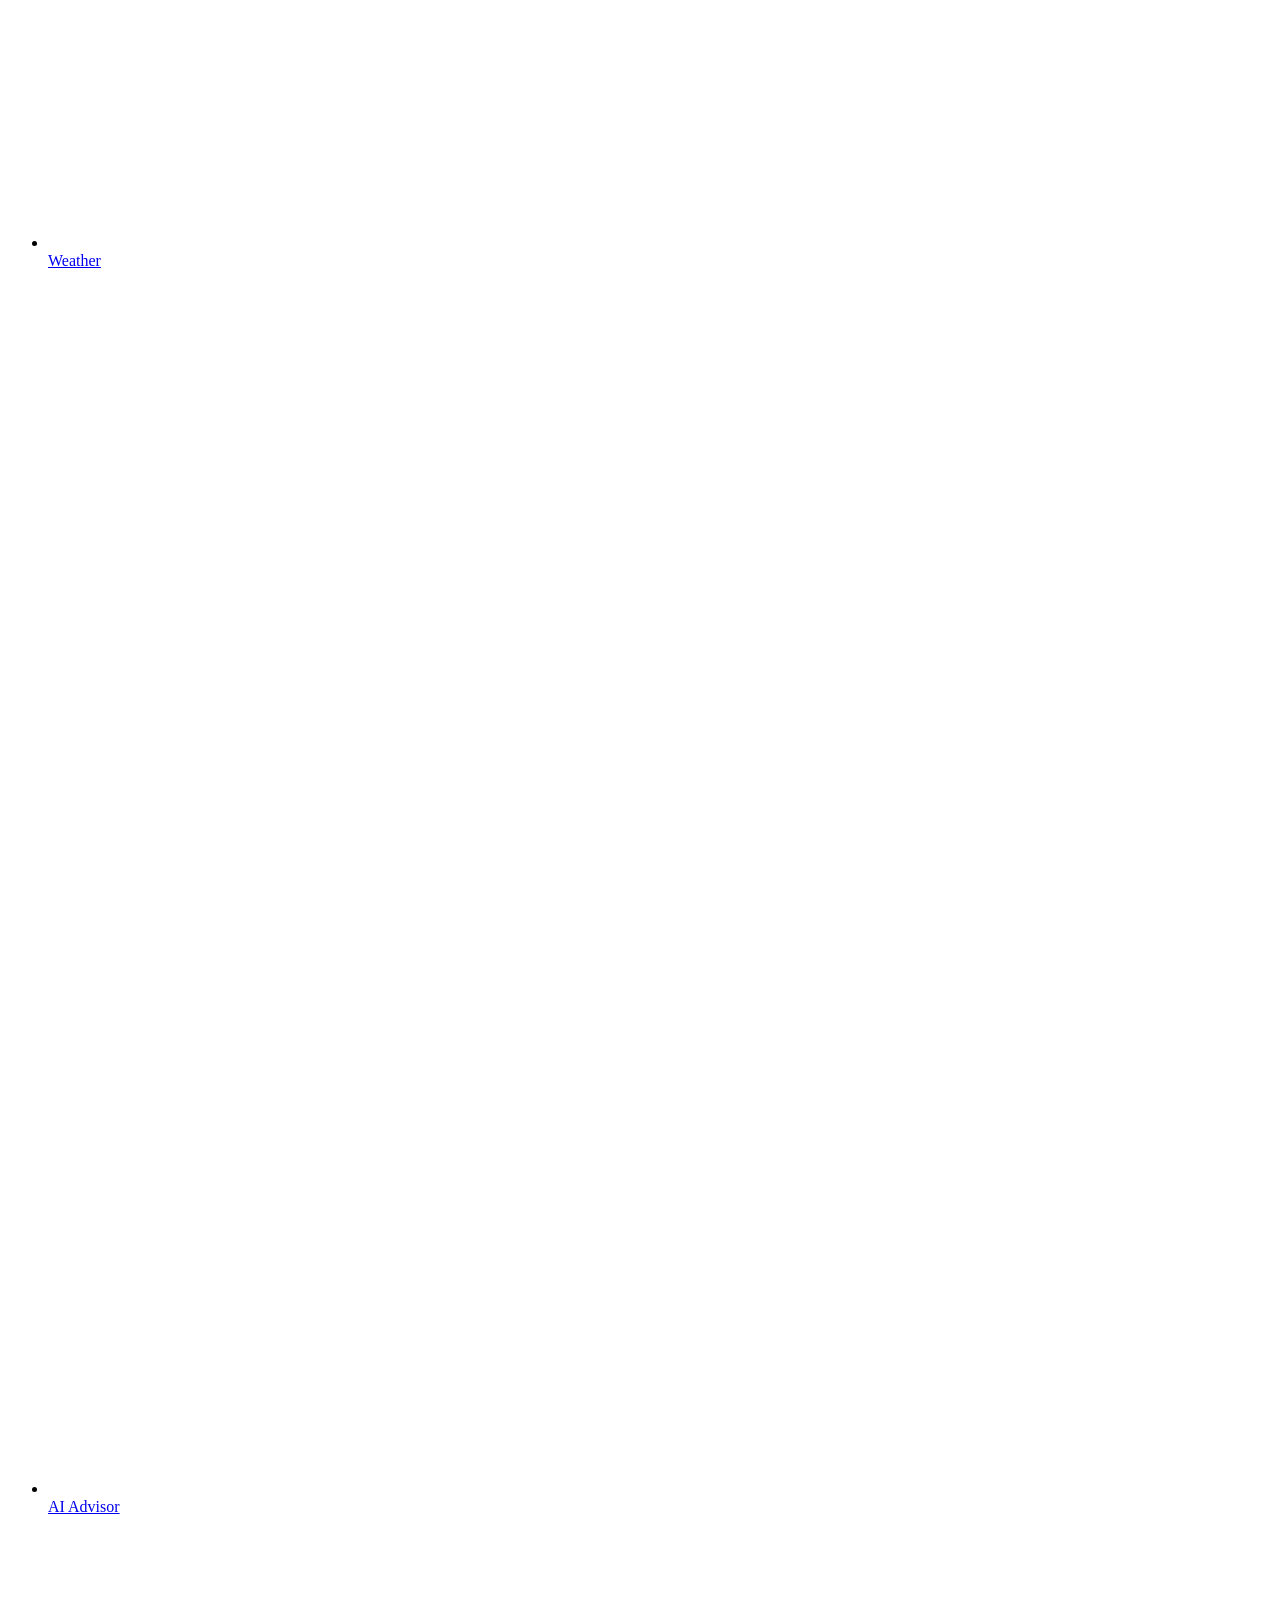
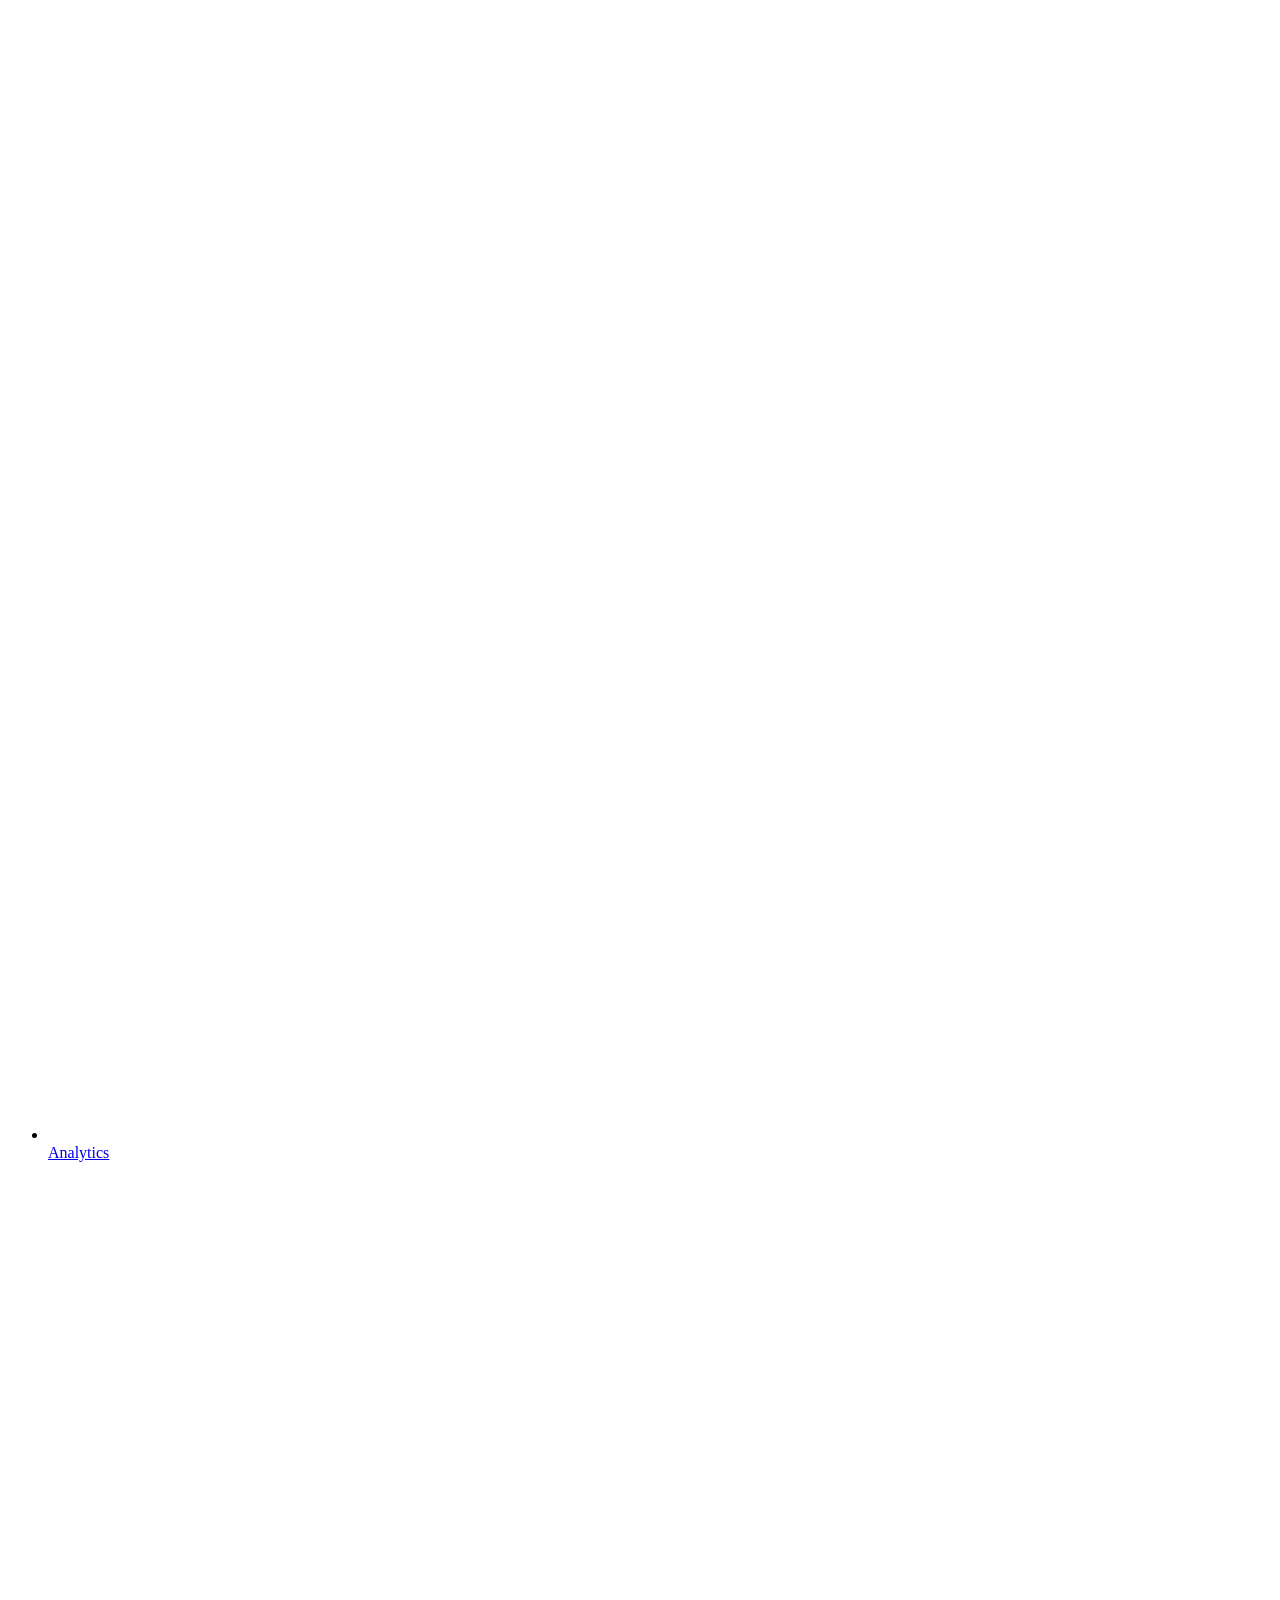
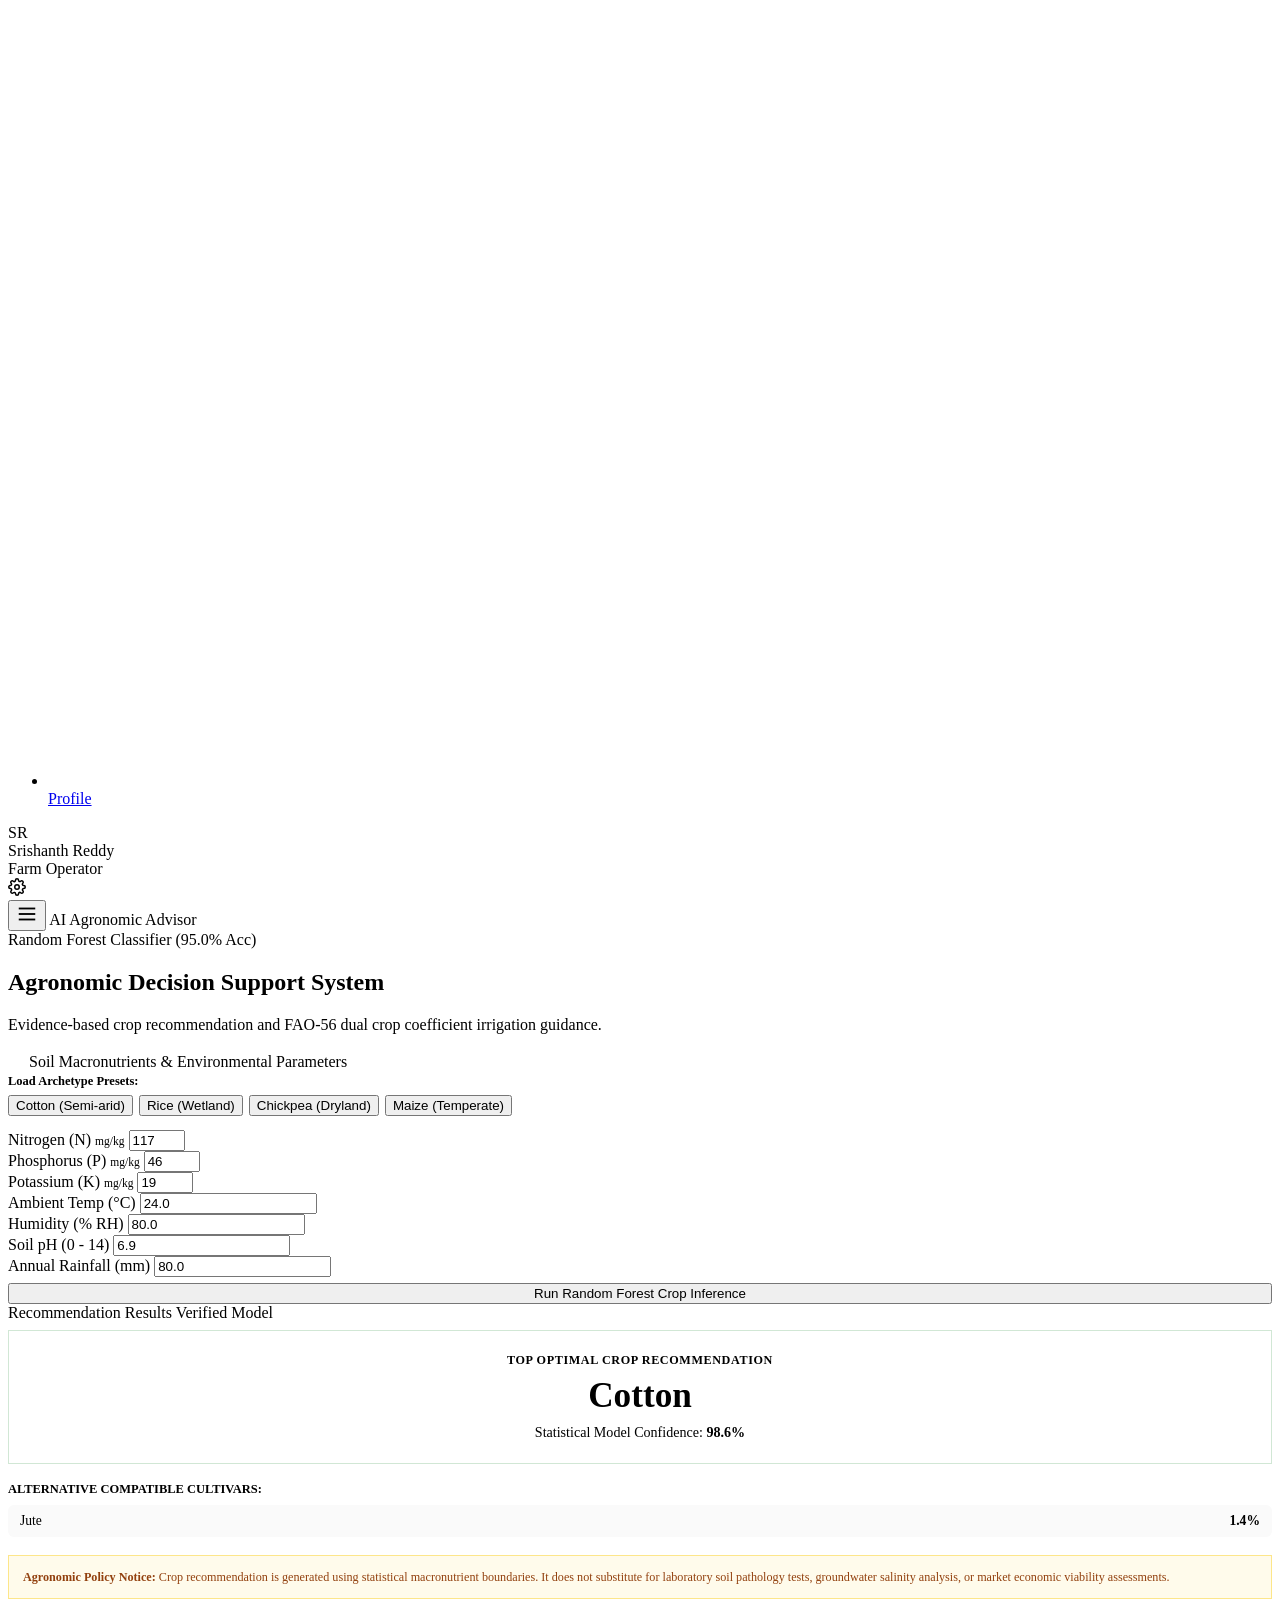
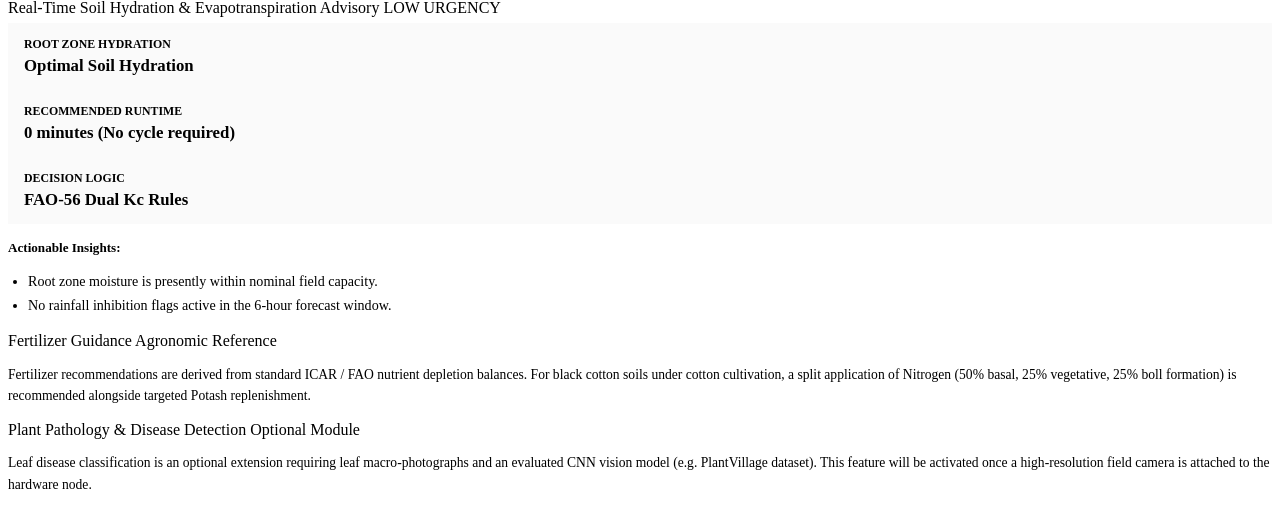
==== commit 16c48da2: "Redesign frontend to professional agricultural SaaS theme with nature-inspired green palette" ====
--- a/frontend/advisor.html
+++ b/frontend/advisor.html
@@ -3,44 +3,134 @@
 <head>
   <meta charset="UTF-8">
   <meta name="viewport" content="width=device-width, initial-scale=1.0">
-  <title>AI Crop & Irrigation Advisor — DHARAA</title>
+  <title>AI Agronomic Advisor — DHARAA</title>
+  <meta name="description" content="Machine learning crop recommendation and agronomic irrigation advisory based on validated field parameters.">
   <link rel="stylesheet" href="/css/style.css">
 </head>
 <body>
-  <!-- Sidebar -->
+
+  <!-- Mobile Overlay -->
+  <div class="sidebar-overlay"></div>
+
+  <!-- Left Sidebar Navigation -->
   <aside class="sidebar">
     <div class="brand-container">
       <div class="brand-icon">
-        <svg width="24" height="24" viewBox="0 0 24 24" fill="none" stroke="#ffffff" stroke-width="2.5">
+        <svg width="22" height="22" viewBox="0 0 24 24" fill="none" stroke="currentColor" stroke-width="2.2" stroke-linecap="round" stroke-linejoin="round">
           <path d="M12 2.69l5.66 5.66a8 8 0 1 1-11.31 0z"></path>
         </svg>
       </div>
       <div>
         <div class="brand-title">DHARAA</div>
-        <div class="brand-subtitle">Smart Irrigation</div>
+        <div class="brand-subtitle">Smart Irrigation System</div>
       </div>
     </div>
+
     <ul class="nav-menu">
-      <li><a href="/" class="nav-link"><svg class="nav-icon" viewBox="0 0 24 24" fill="none" stroke="currentColor" stroke-width="2"><rect x="3" y="3" width="7" height="7"></rect><rect x="14" y="3" width="7" height="7"></rect><rect x="14" y="14" width="7" height="7"></rect><rect x="3" y="14" width="7" height="7"></rect></svg><span class="nav-text">Dashboard</span></a></li>
-      <li><a href="/farms" class="nav-link"><svg class="nav-icon" viewBox="0 0 24 24" fill="none" stroke="currentColor" stroke-width="2"><path d="M3 9l9-7 9 7v11a2 2 0 0 1-2 2H5a2 2 0 0 1-2-2z"></path></svg><span class="nav-text">My Farms</span></a></li>
-      <li><a href="/schedules" class="nav-link"><svg class="nav-icon" viewBox="0 0 24 24" fill="none" stroke="currentColor" stroke-width="2"><circle cx="12" cy="12" r="10"></circle><polyline points="12 6 12 12 16 14"></polyline></svg><span class="nav-text">Schedules</span></a></li>
-      <li><a href="/weather-view" class="nav-link"><svg class="nav-icon" viewBox="0 0 24 24" fill="none" stroke="currentColor" stroke-width="2"><path d="M17.5 19H9a7 7 0 1 1 6.71-9h1.79a4.5 4.5 0 1 1 0 9Z"></path></svg><span class="nav-text">Weather Forecast</span></a></li>
-      <li><a href="/advisor-view" class="nav-link active"><svg class="nav-icon" viewBox="0 0 24 24" fill="none" stroke="currentColor" stroke-width="2"><path d="M21 16V8a2 2 0 0 0-1-1.73l-7-4a2 2 0 0 0-2 0l-7 4A2 2 0 0 0 3 8v8a2 2 0 0 0 1 1.73l7 4a2 2 0 0 0 2 0l7-4A2 2 0 0 0 21 16z"></path></svg><span class="nav-text">AI Crop Advisor</span></a></li>
-      <li><a href="/analytics-view" class="nav-link"><svg class="nav-icon" viewBox="0 0 24 24" fill="none" stroke="currentColor" stroke-width="2"><line x1="18" y1="20" x2="18" y2="10"></line><line x1="12" y1="20" x2="12" y2="4"></line><line x1="6" y1="20" x2="6" y2="14"></line></svg><span class="nav-text">Analytics</span></a></li>
-      <li><a href="/profile-view" class="nav-link"><svg class="nav-icon" viewBox="0 0 24 24" fill="none" stroke="currentColor" stroke-width="2"><path d="M20 21v-2a4 4 0 0 0-4-4H8a4 4 0 0 0-4 4v2"></path><circle cx="12" cy="7" r="4"></circle></svg><span class="nav-text">Profile & Node</span></a></li>
+      <li>
+        <a href="/" class="nav-link">
+          <svg class="nav-icon" viewBox="0 0 24 24" fill="none" stroke-width="2" stroke-linecap="round" stroke-linejoin="round">
+            <rect x="3" y="3" width="7" height="7" rx="1.5"></rect>
+            <rect x="14" y="3" width="7" height="7" rx="1.5"></rect>
+            <rect x="14" y="14" width="7" height="7" rx="1.5"></rect>
+            <rect x="3" y="14" width="7" height="7" rx="1.5"></rect>
+          </svg>
+          <span>Dashboard</span>
+        </a>
+      </li>
+      <li>
+        <a href="/farms" class="nav-link">
+          <svg class="nav-icon" viewBox="0 0 24 24" fill="none" stroke-width="2" stroke-linecap="round" stroke-linejoin="round">
+            <path d="M3 9l9-7 9 7v11a2 2 0 0 1-2 2H5a2 2 0 0 1-2-2z"></path>
+            <polyline points="9 22 9 12 15 12 15 22"></polyline>
+          </svg>
+          <span>Farms</span>
+        </a>
+      </li>
+      <li>
+        <a href="/schedules" class="nav-link">
+          <svg class="nav-icon" viewBox="0 0 24 24" fill="none" stroke-width="2" stroke-linecap="round" stroke-linejoin="round">
+            <circle cx="12" cy="12" r="10"></circle>
+            <polyline points="12 6 12 12 16 14"></polyline>
+          </svg>
+          <span>Schedules</span>
+        </a>
+      </li>
+      <li>
+        <a href="/weather-view" class="nav-link">
+          <svg class="nav-icon" viewBox="0 0 24 24" fill="none" stroke-width="2" stroke-linecap="round" stroke-linejoin="round">
+            <path d="M17.5 19H9a7 7 0 1 1 6.71-9h1.79a4.5 4.5 0 1 1 0 9Z"></path>
+          </svg>
+          <span>Weather</span>
+        </a>
+      </li>
+      <li>
+        <a href="/advisor-view" class="nav-link active">
+          <svg class="nav-icon" viewBox="0 0 24 24" fill="none" stroke-width="2" stroke-linecap="round" stroke-linejoin="round">
+            <path d="M21 16V8a2 2 0 0 0-1-1.73l-7-4a2 2 0 0 0-2 0l-7 4A2 2 0 0 0 3 8v8a2 2 0 0 0 1 1.73l7 4a2 2 0 0 0 2 0l7-4A2 2 0 0 0 21 16z"></path>
+            <polyline points="3.27 6.96 12 12.01 20.73 6.96"></polyline>
+            <line x1="12" y1="22.08" x2="12" y2="12"></line>
+          </svg>
+          <span>AI Advisor</span>
+        </a>
+      </li>
+      <li>
+        <a href="/analytics-view" class="nav-link">
+          <svg class="nav-icon" viewBox="0 0 24 24" fill="none" stroke-width="2" stroke-linecap="round" stroke-linejoin="round">
+            <line x1="18" y1="20" x2="18" y2="10"></line>
+            <line x1="12" y1="20" x2="12" y2="4"></line>
+            <line x1="6" y1="20" x2="6" y2="14"></line>
+          </svg>
+          <span>Analytics</span>
+        </a>
+      </li>
+      <li>
+        <a href="/profile-view" class="nav-link">
+          <svg class="nav-icon" viewBox="0 0 24 24" fill="none" stroke-width="2" stroke-linecap="round" stroke-linejoin="round">
+            <path d="M20 21v-2a4 4 0 0 0-4-4H8a4 4 0 0 0-4 4v2"></path>
+            <circle cx="12" cy="7" r="4"></circle>
+          </svg>
+          <span>Profile</span>
+        </a>
+      </li>
     </ul>
+
+    <!-- Footer Profile -->
+    <div class="sidebar-footer">
+      <div class="user-mini-card">
+        <div class="user-avatar">SR</div>
+        <div>
+          <div class="user-name">Srishanth Reddy</div>
+          <div class="user-role">Farm Operator</div>
+        </div>
+      </div>
+      <a href="/profile-view" style="color: var(--text-muted); text-decoration: none;" title="Node Settings">
+        <svg width="18" height="18" viewBox="0 0 24 24" fill="none" stroke="currentColor" stroke-width="2">
+          <circle cx="12" cy="12" r="3"></circle>
+          <path d="M19.4 15a1.65 1.65 0 0 0 .33 1.82l.06.06a2 2 0 0 1 0 2.83 2 2 0 0 1-2.83 0l-.06-.06a1.65 1.65 0 0 0-1.82-.33 1.65 1.65 0 0 0-1 1.51V21a2 2 0 0 1-2 2 2 2 0 0 1-2-2v-.09A1.65 1.65 0 0 0 9 19.4a1.65 1.65 0 0 0-1.82.33l-.06.06a2 2 0 0 1-2.83 0 2 2 0 0 1 0-2.83l.06-.06a1.65 1.65 0 0 0 .33-1.82 1.65 1.65 0 0 0-1.51-1H3a2 2 0 0 1-2-2 2 2 0 0 1 2-2h.09A1.65 1.65 0 0 0 4.6 9a1.65 1.65 0 0 0-.33-1.82l-.06-.06a2 2 0 0 1 0-2.83 2 2 0 0 1 2.83 0l.06.06a1.65 1.65 0 0 0 1.82.33H9a1.65 1.65 0 0 0 1-1.51V3a2 2 0 0 1 2-2 2 2 0 0 1 2 2v.09a1.65 1.65 0 0 0 1 1.51 1.65 1.65 0 0 0 1.82-.33l.06-.06a2 2 0 0 1 2.83 0 2 2 0 0 1 0 2.83l-.06.06a1.65 1.65 0 0 0-.33 1.82V9a1.65 1.65 0 0 0 1.51 1H21a2 2 0 0 1 2 2 2 2 0 0 1-2 2h-.09a1.65 1.65 0 0 0-1.51 1z"></path>
+        </svg>
+      </a>
+    </div>
   </aside>
 
   <!-- Main Wrapper -->
   <div class="main-wrapper">
     <header class="topbar">
       <div class="topbar-left">
-        <h2 style="font-size: 1.15rem; font-weight: 700;">AI Crop Classification & Irrigation Advisor</h2>
+        <button id="btn-mobile-menu" class="btn-mobile-menu" aria-label="Toggle navigation menu">
+          <svg width="22" height="22" viewBox="0 0 24 24" fill="none" stroke="currentColor" stroke-width="2">
+            <line x1="3" y1="12" x2="21" y2="12"></line>
+            <line x1="3" y1="6" x2="21" y2="6"></line>
+            <line x1="3" y1="18" x2="21" y2="18"></line>
+          </svg>
+        </button>
+        <span class="topbar-page-title">AI Agronomic Advisor</span>
       </div>
+
       <div class="topbar-right">
         <span class="device-status-pill online">
-          <span class="pulse-dot"></span>
-          <span>Random Forest ML (95.0% Acc)</span>
+          <span class="status-dot"></span>
+          <span>Random Forest Classifier (95.0% Acc)</span>
         </span>
       </div>
     </header>
@@ -49,48 +139,51 @@
       <section class="page-header">
         <div>
           <h1 class="page-title">Agronomic Decision Support System</h1>
-          <p class="page-subtitle">Trained on Mendeley Crop Recommendation Agronomic Profiles & FAO-56 Evapotranspiration Rules</p>
+          <p class="page-subtitle">Evidence-based crop recommendation and FAO-56 dual crop coefficient irrigation guidance.</p>
         </div>
       </section>
 
-      <!-- Grid 2: Crop Form & Inference Output -->
+      <!-- Grid 2: Crop Recommendation Form & Model Output -->
       <section class="grid-2">
-        <!-- Input Form -->
+        <!-- Input Form Card -->
         <div class="card">
           <div class="card-header">
-            <span class="card-title">Soil Macronutrients & Climate Parameters</span>
-            <span class="badge-state badge-live">Model Inputs</span>
-          </div>
-
-          <div style="margin-bottom: 16px;">
-            <span style="font-size: 0.8rem; color: var(--text-secondary);">Quick Presets:</span>
-            <div style="display:flex; gap:8px; margin-top:6px; flex-wrap:wrap;">
-              <button type="button" class="btn btn-outline" style="padding:4px 10px; font-size:0.75rem;" onclick="setPreset('cotton')">Cotton (Semi-arid)</button>
-              <button type="button" class="btn btn-outline" style="padding:4px 10px; font-size:0.75rem;" onclick="setPreset('rice')">Rice (Wetland)</button>
-              <button type="button" class="btn btn-outline" style="padding:4px 10px; font-size:0.75rem;" onclick="setPreset('chickpea')">Chickpea (Dryland)</button>
-              <button type="button" class="btn btn-outline" style="padding:4px 10px; font-size:0.75rem;" onclick="setPreset('maize')">Maize (Temperate)</button>
+            <span class="card-title">
+              <svg width="17" height="17" viewBox="0 0 24 24" fill="none" stroke="var(--primary-green)" stroke-width="2"><path d="M12 2.69l5.66 5.66a8 8 0 1 1-11.31 0z"></path></svg>
+              Soil Macronutrients & Environmental Parameters
+            </span>
+          </div>
+
+          <!-- Quick Preset Buttons -->
+          <div style="margin-bottom: 14px;">
+            <span style="font-size: 0.78rem; font-weight: 600; color: var(--text-secondary);">Load Archetype Presets:</span>
+            <div style="display:flex; gap:6px; margin-top:6px; flex-wrap:wrap;">
+              <button type="button" class="btn btn-outline btn-sm" onclick="setPreset('cotton')">Cotton (Semi-arid)</button>
+              <button type="button" class="btn btn-outline btn-sm" onclick="setPreset('rice')">Rice (Wetland)</button>
+              <button type="button" class="btn btn-outline btn-sm" onclick="setPreset('chickpea')">Chickpea (Dryland)</button>
+              <button type="button" class="btn btn-outline btn-sm" onclick="setPreset('maize')">Maize (Temperate)</button>
             </div>
           </div>
 
           <form id="form-crop-advisory">
-            <div class="grid-3" style="gap: 12px;">
-              <div class="form-group">
-                <label class="form-label">Nitrogen (N) <span style="font-size:0.75rem; color:var(--text-muted)">mg/kg</span></label>
+            <div class="grid-3" style="gap: 10px;">
+              <div class="form-group">
+                <label class="form-label">Nitrogen (N) <span style="font-size:0.72rem; color:var(--text-muted)">mg/kg</span></label>
                 <input id="input-n" type="number" class="form-control" value="117" min="0" max="140" required>
               </div>
               <div class="form-group">
-                <label class="form-label">Phosphorus (P) <span style="font-size:0.75rem; color:var(--text-muted)">mg/kg</span></label>
+                <label class="form-label">Phosphorus (P) <span style="font-size:0.72rem; color:var(--text-muted)">mg/kg</span></label>
                 <input id="input-p" type="number" class="form-control" value="46" min="5" max="145" required>
               </div>
               <div class="form-group">
-                <label class="form-label">Potassium (K) <span style="font-size:0.75rem; color:var(--text-muted)">mg/kg</span></label>
+                <label class="form-label">Potassium (K) <span style="font-size:0.72rem; color:var(--text-muted)">mg/kg</span></label>
                 <input id="input-k" type="number" class="form-control" value="19" min="5" max="205" required>
               </div>
             </div>
 
-            <div class="grid-2" style="gap: 12px;">
-              <div class="form-group">
-                <label class="form-label">Temperature (°C)</label>
+            <div class="grid-2" style="gap: 10px;">
+              <div class="form-group">
+                <label class="form-label">Ambient Temp (°C)</label>
                 <input id="input-temp" type="number" step="0.1" class="form-control" value="24.0" required>
               </div>
               <div class="form-group">
@@ -99,7 +192,7 @@
               </div>
             </div>
 
-            <div class="grid-2" style="gap: 12px;">
+            <div class="grid-2" style="gap: 10px;">
               <div class="form-group">
                 <label class="form-label">Soil pH (0 - 14)</label>
                 <input id="input-ph" type="number" step="0.1" class="form-control" value="6.9" required>
@@ -110,86 +203,111 @@
               </div>
             </div>
 
-            <button type="submit" class="btn btn-primary" style="width: 100%; margin-top: 10px;">
-              🚀 Run Random Forest Crop Inference
+            <button type="submit" class="btn btn-primary" style="width: 100%; margin-top: 6px;">
+              <span>Run Random Forest Crop Inference</span>
             </button>
           </form>
         </div>
 
-        <!-- ML Inference Output -->
+        <!-- ML Inference Output Card -->
         <div class="card" style="display:flex; flex-direction:column; justify-content:space-between;">
           <div>
             <div class="card-header">
               <span class="card-title">Recommendation Results</span>
-              <span id="pred-badge" class="badge-state badge-live">Ready</span>
-            </div>
-
-            <div style="background: rgba(0,0,0,0.35); border-radius: var(--radius-md); padding: 24px; text-align: center; border: 1px solid var(--border-subtle); margin-top: 10px;">
-              <div style="font-size: 0.85rem; color: var(--text-secondary); text-transform: uppercase; letter-spacing: 0.06em;">Top Optimal Crop Recommendation</div>
-              <div id="recommended-crop-name" style="font-size: 2.6rem; font-weight: 800; color: #34d399; margin: 10px 0; text-shadow: 0 0 20px rgba(52, 211, 153, 0.3);">
+              <span id="pred-badge" class="badge-state badge-live">Verified Model</span>
+            </div>
+
+            <!-- Primary Highlight Box with Pale Green Background -->
+            <div style="background: var(--pale-green); border: 1px solid #D1E7D5; border-radius: var(--radius-md); padding: 22px; text-align: center; margin-top: 8px;">
+              <div style="font-size: 0.76rem; color: var(--text-secondary); text-transform: uppercase; letter-spacing: 0.05em; font-weight: 600;">Top Optimal Crop Recommendation</div>
+              <div id="recommended-crop-name" style="font-size: 2.2rem; font-weight: 700; color: var(--primary-dark-green); margin: 8px 0;">
                 Cotton
               </div>
-              <div style="font-size: 0.95rem; color: var(--text-secondary);">
-                Model Confidence: <strong id="model-conf" style="color: #ffffff;">94.2%</strong>
-              </div>
-            </div>
-
-            <!-- Alternative Recommendations -->
-            <div style="margin-top: 20px;">
-              <div style="font-size: 0.82rem; font-weight: 600; color: var(--text-secondary); text-transform: uppercase; margin-bottom: 10px;">
-                Runner-Up Crop Compatibility:
-              </div>
-              <div id="runner-ups-list" style="display:flex; flex-direction:column; gap:8px;">
-                <div style="display:flex; justify-content:space-between; padding:8px 12px; background:rgba(255,255,255,0.03); border-radius:6px;">
+              <div style="font-size: 0.88rem; color: var(--text-secondary);">
+                Statistical Model Confidence: <strong id="model-conf" style="color: var(--primary-dark-green);">98.6%</strong>
+              </div>
+            </div>
+
+            <!-- Runner-Up Crop Compatibility -->
+            <div style="margin-top: 18px;">
+              <div style="font-size: 0.78rem; font-weight: 600; color: var(--text-secondary); text-transform: uppercase; margin-bottom: 8px;">
+                Alternative Compatible Cultivars:
+              </div>
+              <div id="runner-ups-list" style="display:flex; flex-direction:column; gap:6px;">
+                <div style="display:flex; justify-content:space-between; padding:8px 12px; background:#FAFAFA; border:1px solid var(--border-color); border-radius:6px; font-size:0.85rem;">
                   <span>Jute</span>
-                  <span style="color:#38bdf8; font-weight:600;">4.8%</span>
+                  <span style="color: var(--primary-green); font-weight: 600;">1.4%</span>
                 </div>
               </div>
             </div>
           </div>
 
-          <div style="background: rgba(245, 158, 11, 0.08); border: 1px solid rgba(245, 158, 11, 0.25); border-radius: var(--radius-sm); padding: 12px; margin-top: 20px; font-size: 0.78rem; color: #fbbf24; line-height: 1.5;">
-            <strong>Mandatory Agronomic Notice:</strong> This prediction is based on statistical macronutrient boundaries. It does not replace comprehensive soil pathology tests, water salinity checks, or market price assessments.
+          <!-- Mandatory Agronomic Limitations Notice -->
+          <div style="background: #FFFBEB; border: 1px solid #FDE68A; border-radius: var(--radius-md); padding: 12px 14px; margin-top: 18px; font-size: 0.76rem; color: #92400E; line-height: 1.5;">
+            <strong>Agronomic Policy Notice:</strong> Crop recommendation is generated using statistical macronutrient boundaries. It does not substitute for laboratory soil pathology tests, groundwater salinity analysis, or market economic viability assessments.
           </div>
         </div>
       </section>
 
-      <!-- Agronomic Irrigation Guidance Section -->
+      <!-- Irrigation Guidance Section -->
       <section class="card">
         <div class="card-header">
           <span class="card-title">Real-Time Soil Hydration & Evapotranspiration Advisory</span>
           <span id="irrigation-urgency-badge" class="badge-state badge-live">LOW URGENCY</span>
         </div>
 
-        <div class="grid-3" style="margin-top: 10px;">
-          <div style="background: rgba(0,0,0,0.3); padding: 18px; border-radius: var(--radius-md); border: 1px solid var(--border-subtle);">
-            <div style="font-size: 0.8rem; color: var(--text-secondary); text-transform: uppercase;">Headline Status</div>
-            <div id="advisor-headline" style="font-size: 1.15rem; font-weight: 700; color: #ffffff; margin-top: 6px;">
+        <div class="grid-3" style="margin-top: 6px;">
+          <div style="background: #FAFAFA; border: 1px solid var(--border-color); padding: 14px 16px; border-radius: var(--radius-md);">
+            <div style="font-size: 0.74rem; color: var(--text-muted); text-transform: uppercase; font-weight: 600;">Root Zone Hydration</div>
+            <div id="advisor-headline" style="font-size: 1.05rem; font-weight: 600; color: var(--text-primary); margin-top: 4px;">
               Optimal Soil Hydration
             </div>
           </div>
 
-          <div style="background: rgba(0,0,0,0.3); padding: 18px; border-radius: var(--radius-md); border: 1px solid var(--border-subtle);">
-            <div style="font-size: 0.8rem; color: var(--text-secondary); text-transform: uppercase;">Recommended Runtime</div>
-            <div id="advisor-runtime" style="font-size: 1.15rem; font-weight: 700; color: #34d399; margin-top: 6px;">
-              0 minutes (No cycle needed)
-            </div>
-          </div>
-
-          <div style="background: rgba(0,0,0,0.3); padding: 18px; border-radius: var(--radius-md); border: 1px solid var(--border-subtle);">
-            <div style="font-size: 0.8rem; color: var(--text-secondary); text-transform: uppercase;">Advisory Engine</div>
-            <div style="font-size: 1.15rem; font-weight: 700; color: #38bdf8; margin-top: 6px;">
+          <div style="background: #FAFAFA; border: 1px solid var(--border-color); padding: 14px 16px; border-radius: var(--radius-md);">
+            <div style="font-size: 0.74rem; color: var(--text-muted); text-transform: uppercase; font-weight: 600;">Recommended Runtime</div>
+            <div id="advisor-runtime" style="font-size: 1.05rem; font-weight: 600; color: var(--primary-green); margin-top: 4px;">
+              0 minutes (No cycle required)
+            </div>
+          </div>
+
+          <div style="background: #FAFAFA; border: 1px solid var(--border-color); padding: 14px 16px; border-radius: var(--radius-md);">
+            <div style="font-size: 0.74rem; color: var(--text-muted); text-transform: uppercase; font-weight: 600;">Decision Logic</div>
+            <div style="font-size: 1.05rem; font-weight: 600; color: var(--text-primary); margin-top: 4px;">
               FAO-56 Dual Kc Rules
             </div>
           </div>
         </div>
 
-        <div style="margin-top: 20px;">
-          <div style="font-size: 0.85rem; font-weight: 600; color: var(--text-secondary); margin-bottom: 8px;">Actionable Advice:</div>
-          <ul id="advisor-points" style="padding-left: 20px; font-size: 0.9rem; color: #e2e8f0; line-height: 1.8;">
-            <li>Root zone moisture is presently within field capacity.</li>
+        <div style="margin-top: 16px;">
+          <div style="font-size: 0.82rem; font-weight: 600; color: var(--text-secondary); margin-bottom: 6px;">Actionable Insights:</div>
+          <ul id="advisor-points" style="padding-left: 20px; font-size: 0.88rem; color: var(--text-primary); line-height: 1.7;">
+            <li>Root zone moisture is presently within nominal field capacity.</li>
             <li>No rainfall inhibition flags active in the 6-hour forecast window.</li>
           </ul>
+        </div>
+      </section>
+
+      <!-- Fertilizer & Disease Detection Cards (Spec Section 8) -->
+      <section class="grid-2">
+        <div class="card">
+          <div class="card-header">
+            <span class="card-title">Fertilizer Guidance</span>
+            <span class="badge-state badge-neutral">Agronomic Reference</span>
+          </div>
+          <p style="font-size: 0.85rem; color: var(--text-secondary); line-height: 1.6;">
+            Fertilizer recommendations are derived from standard ICAR / FAO nutrient depletion balances. For black cotton soils under cotton cultivation, a split application of Nitrogen (50% basal, 25% vegetative, 25% boll formation) is recommended alongside targeted Potash replenishment.
+          </p>
+        </div>
+
+        <div class="card">
+          <div class="card-header">
+            <span class="card-title">Plant Pathology & Disease Detection</span>
+            <span class="badge-state badge-neutral">Optional Module</span>
+          </div>
+          <p style="font-size: 0.85rem; color: var(--text-secondary); line-height: 1.6;">
+            Leaf disease classification is an optional extension requiring leaf macro-photographs and an evaluated CNN vision model (e.g. PlantVillage dataset). This feature will be activated once a high-resolution field camera is attached to the hardware node.
+          </p>
         </div>
       </section>
     </main>
@@ -254,9 +372,9 @@
         const runnerUpsContainer = document.getElementById('runner-ups-list');
         if (res.top_recommendations && res.top_recommendations.length > 1) {
           runnerUpsContainer.innerHTML = res.top_recommendations.slice(1).map(r => `
-            <div style="display:flex; justify-content:space-between; padding:8px 12px; background:rgba(255,255,255,0.03); border-radius:6px;">
+            <div style="display:flex; justify-content:space-between; padding:8px 12px; background:#FAFAFA; border:1px solid var(--border-color); border-radius:6px; font-size:0.85rem;">
               <span>${r.crop}</span>
-              <span style="color:#38bdf8; font-weight:600;">${r.confidence}%</span>
+              <span style="color: var(--primary-green); font-weight:600;">${r.confidence}%</span>
             </div>
           `).join('');
         }
@@ -284,8 +402,8 @@
 
         const urgencyBadge = document.getElementById('irrigation-urgency-badge');
         urgencyBadge.textContent = `${res.urgency} URGENCY`;
-        if (res.urgency === 'HIGH') urgencyBadge.className = 'badge-state badge-error';
-        else if (res.urgency === 'MODERATE') urgencyBadge.className = 'badge-state badge-stale';
+        if (res.urgency === 'HIGH') urgencyBadge.className = 'badge-state badge-danger';
+        else if (res.urgency === 'MODERATE') urgencyBadge.className = 'badge-state badge-warning';
         else urgencyBadge.className = 'badge-state badge-live';
 
         const pointsEl = document.getElementById('advisor-points');
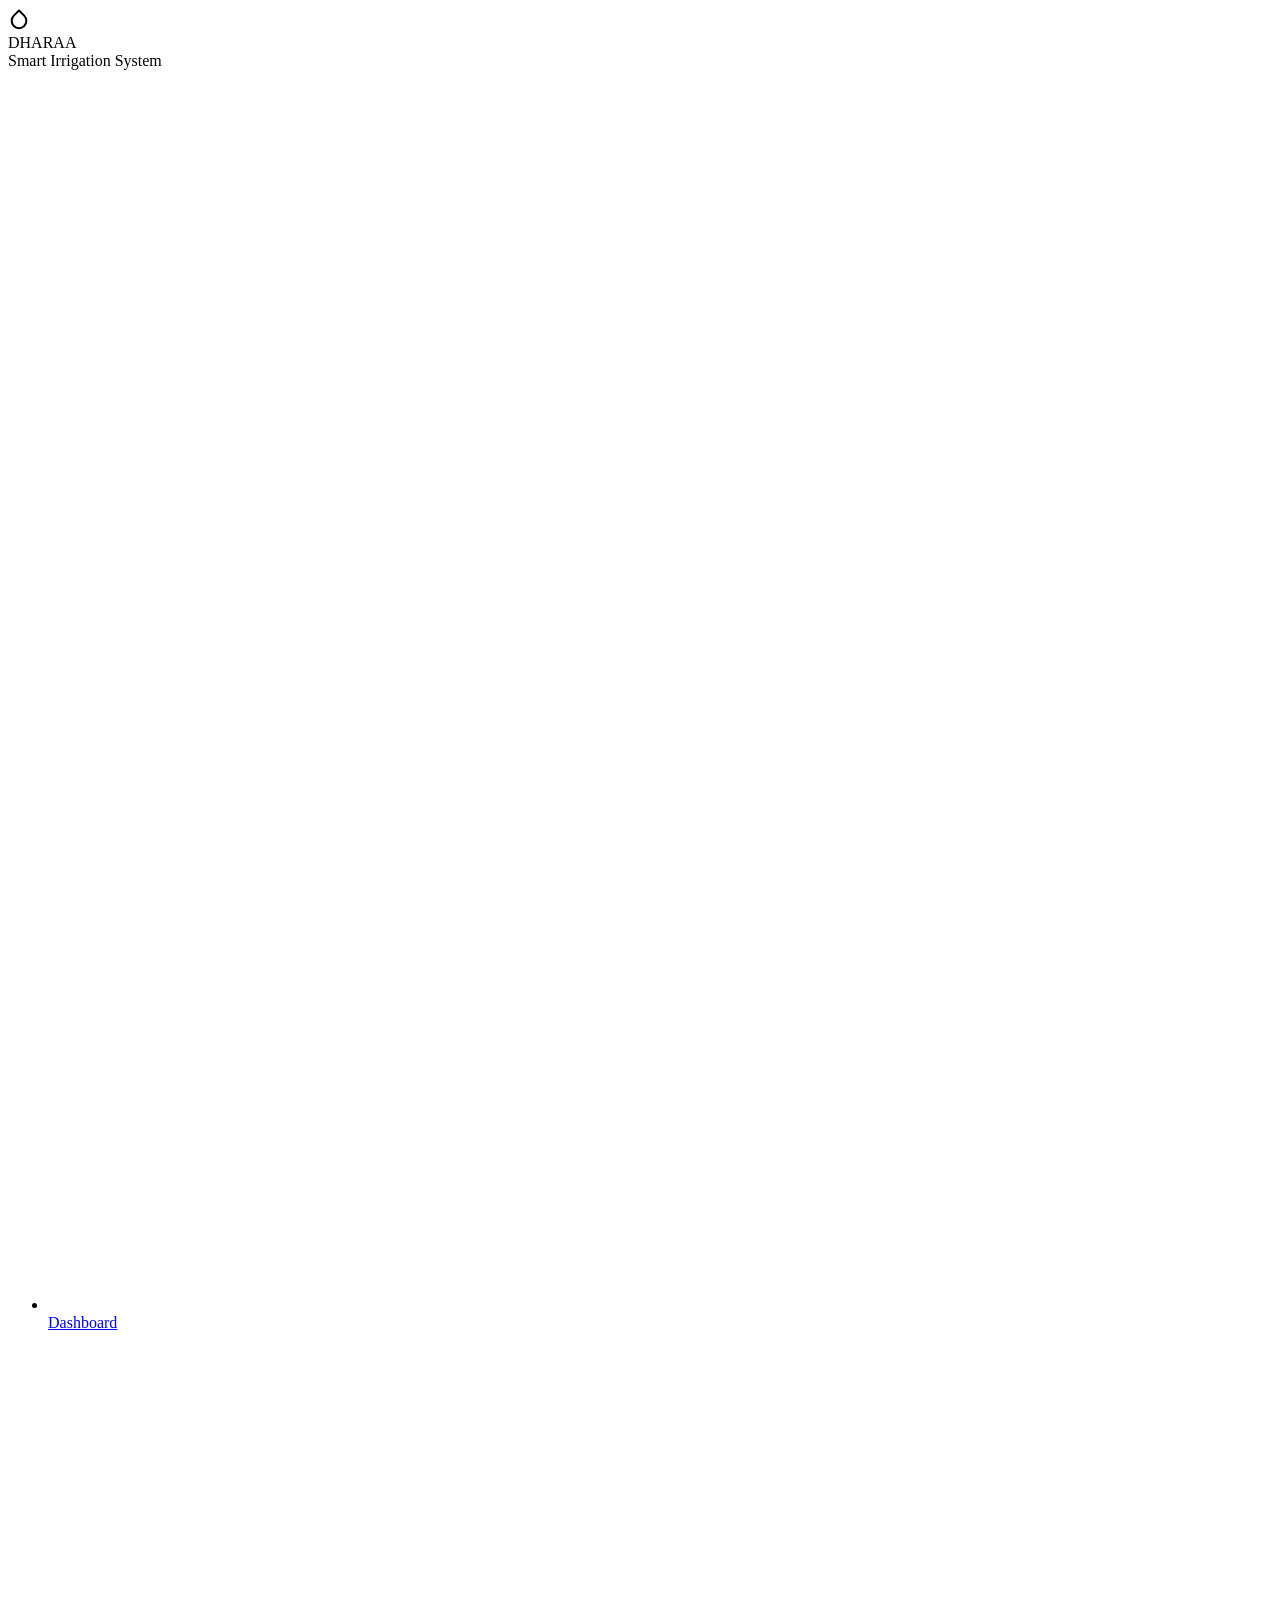
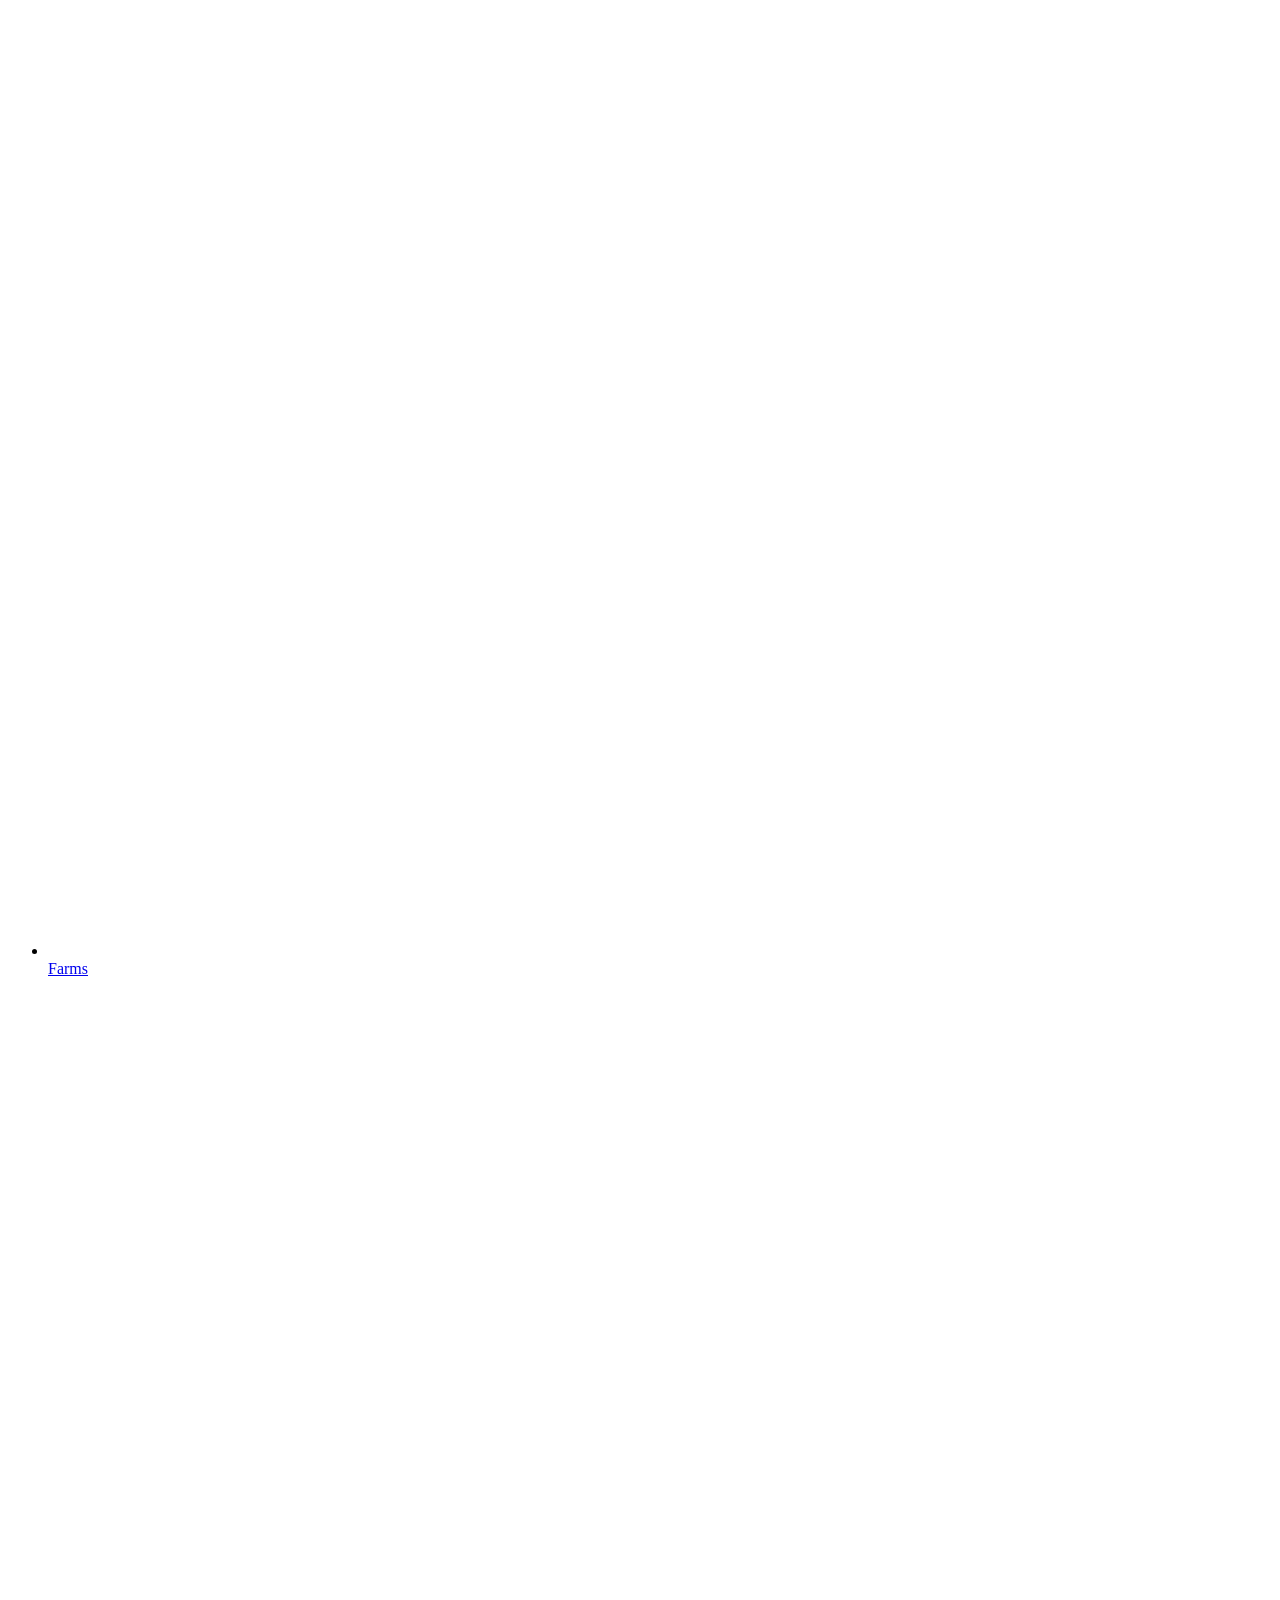
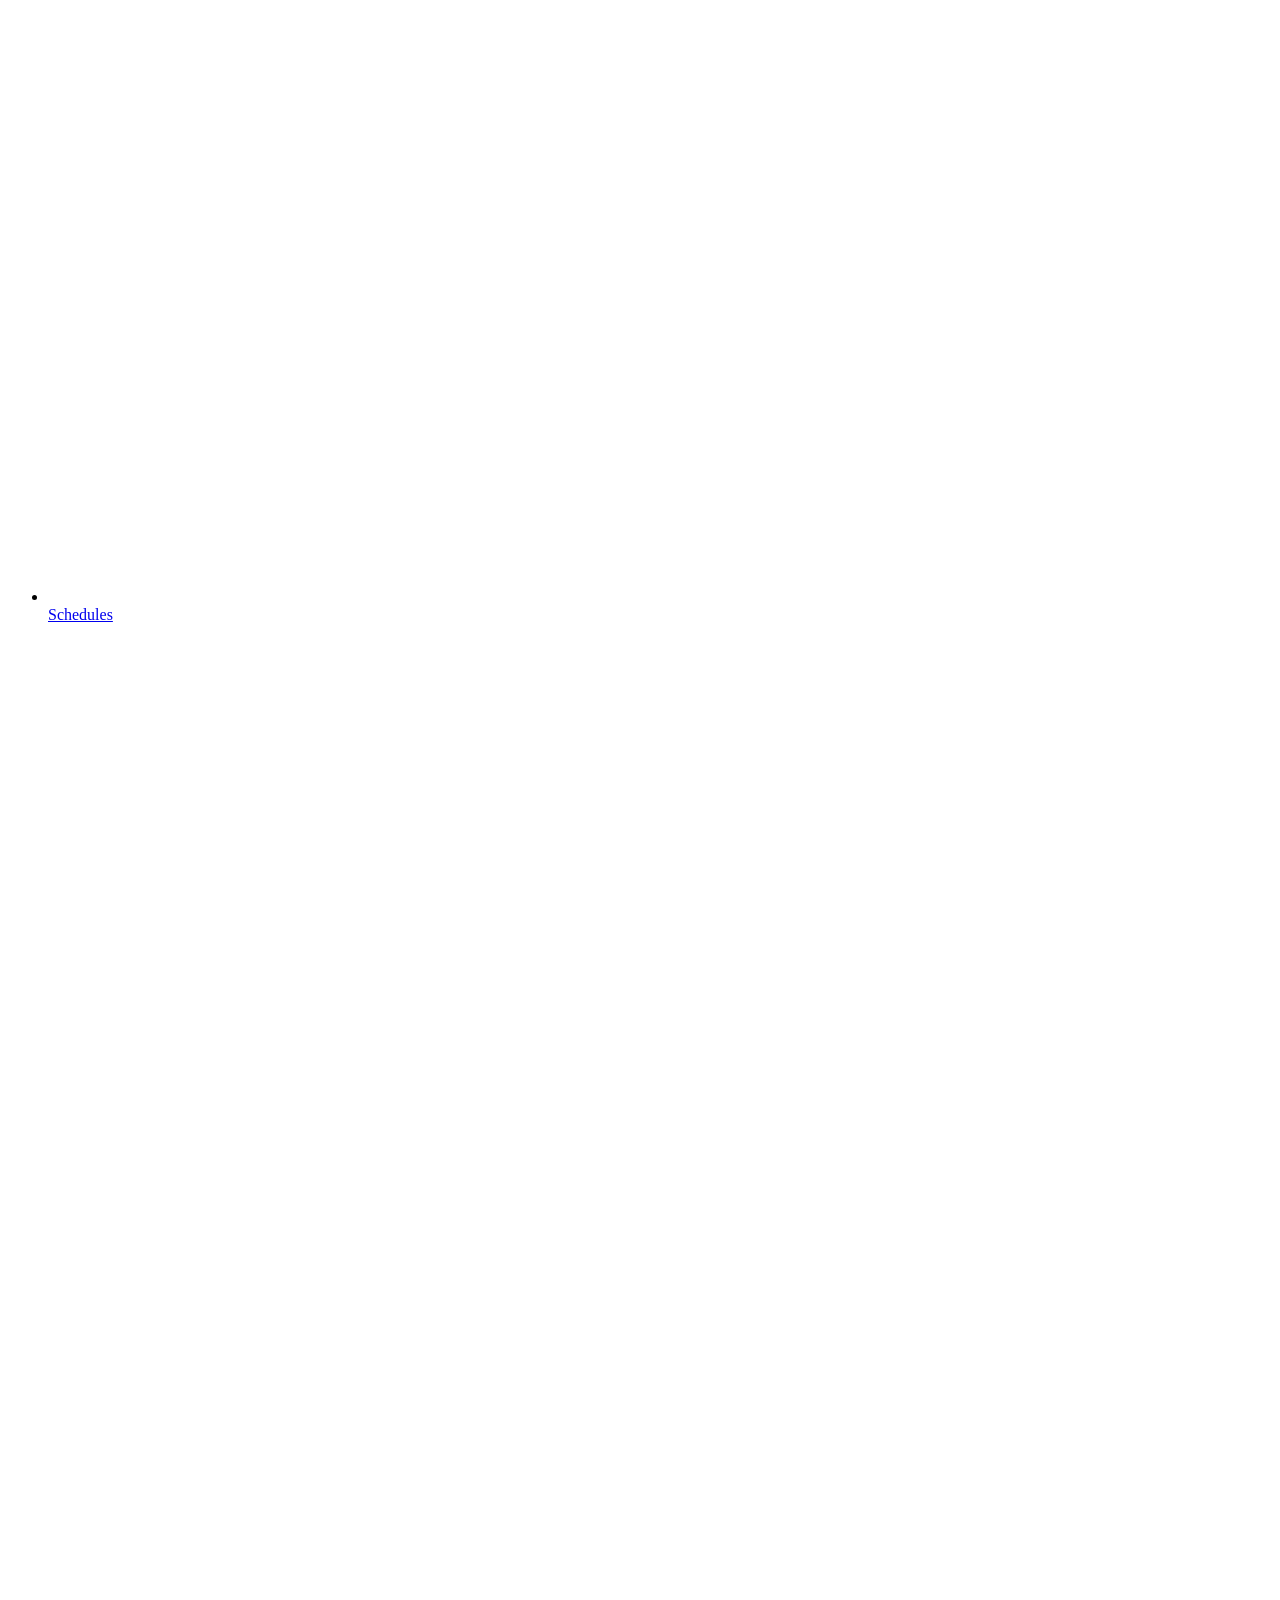
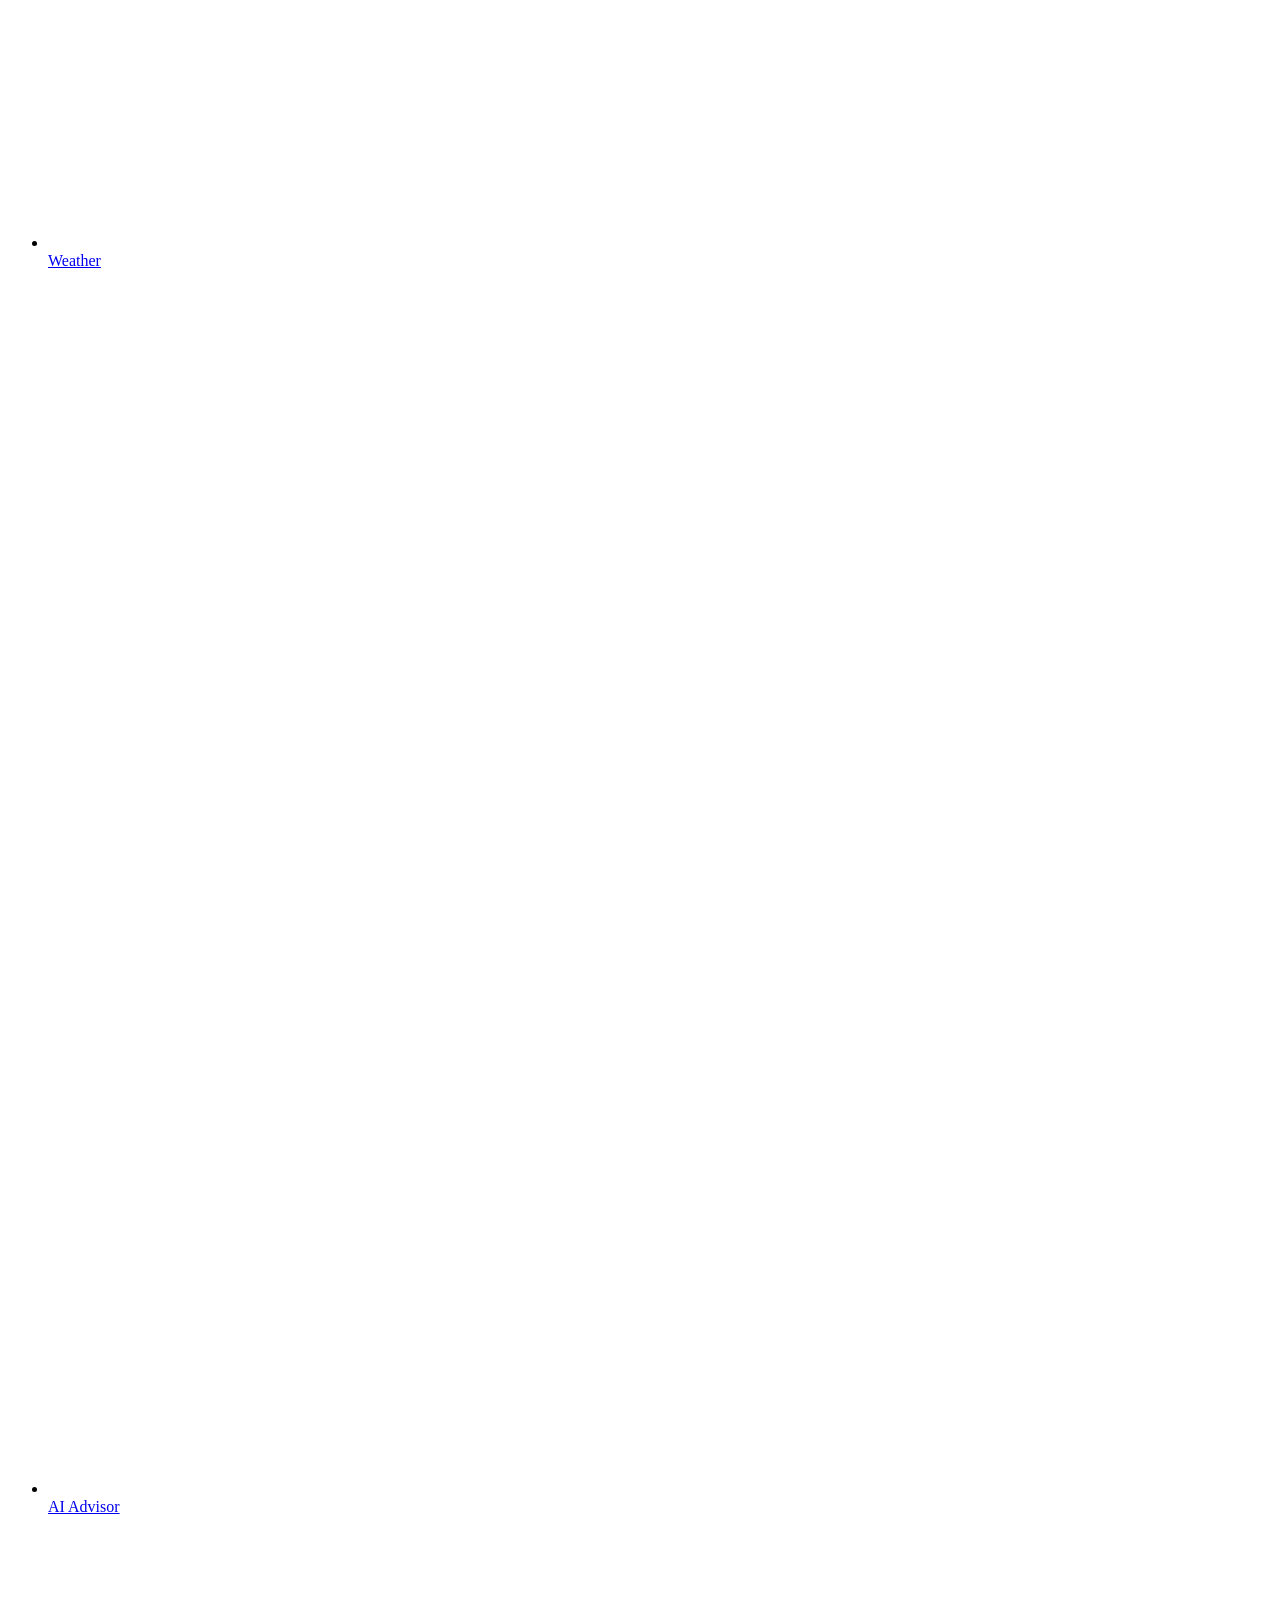
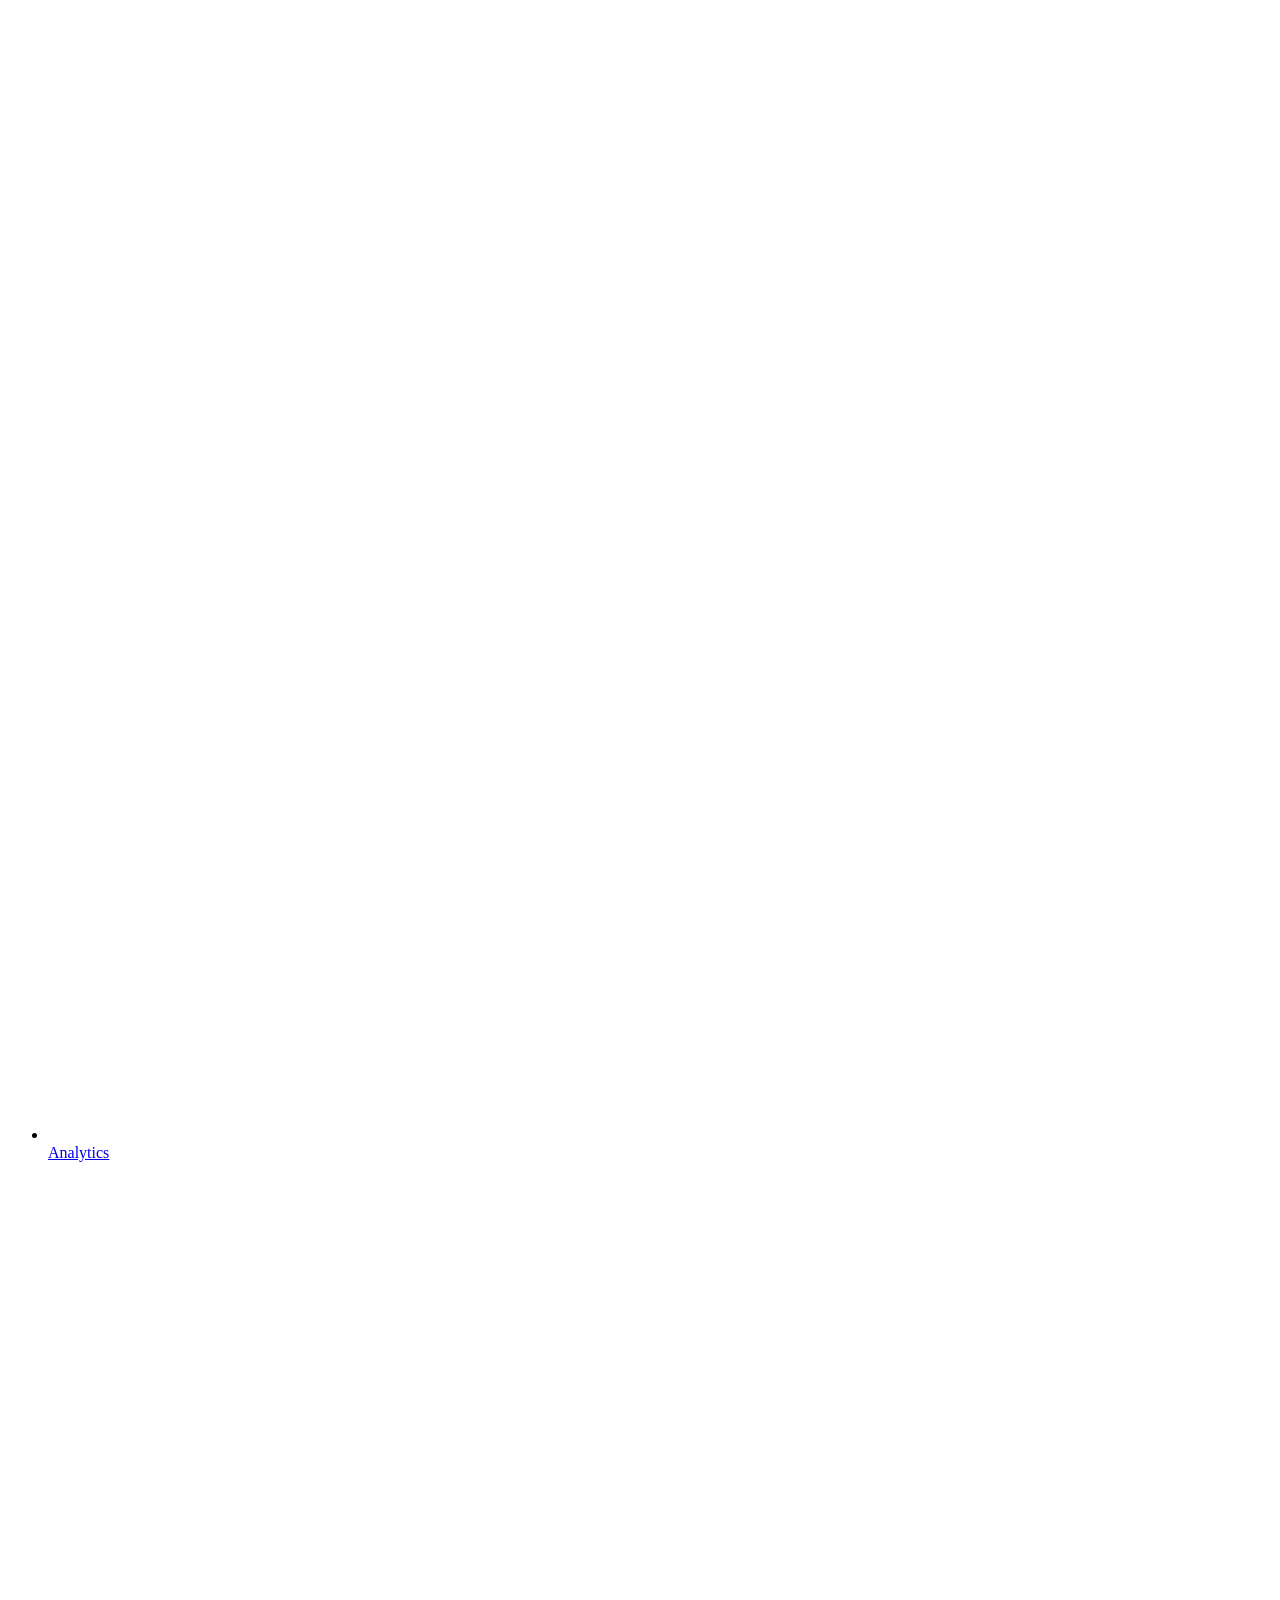
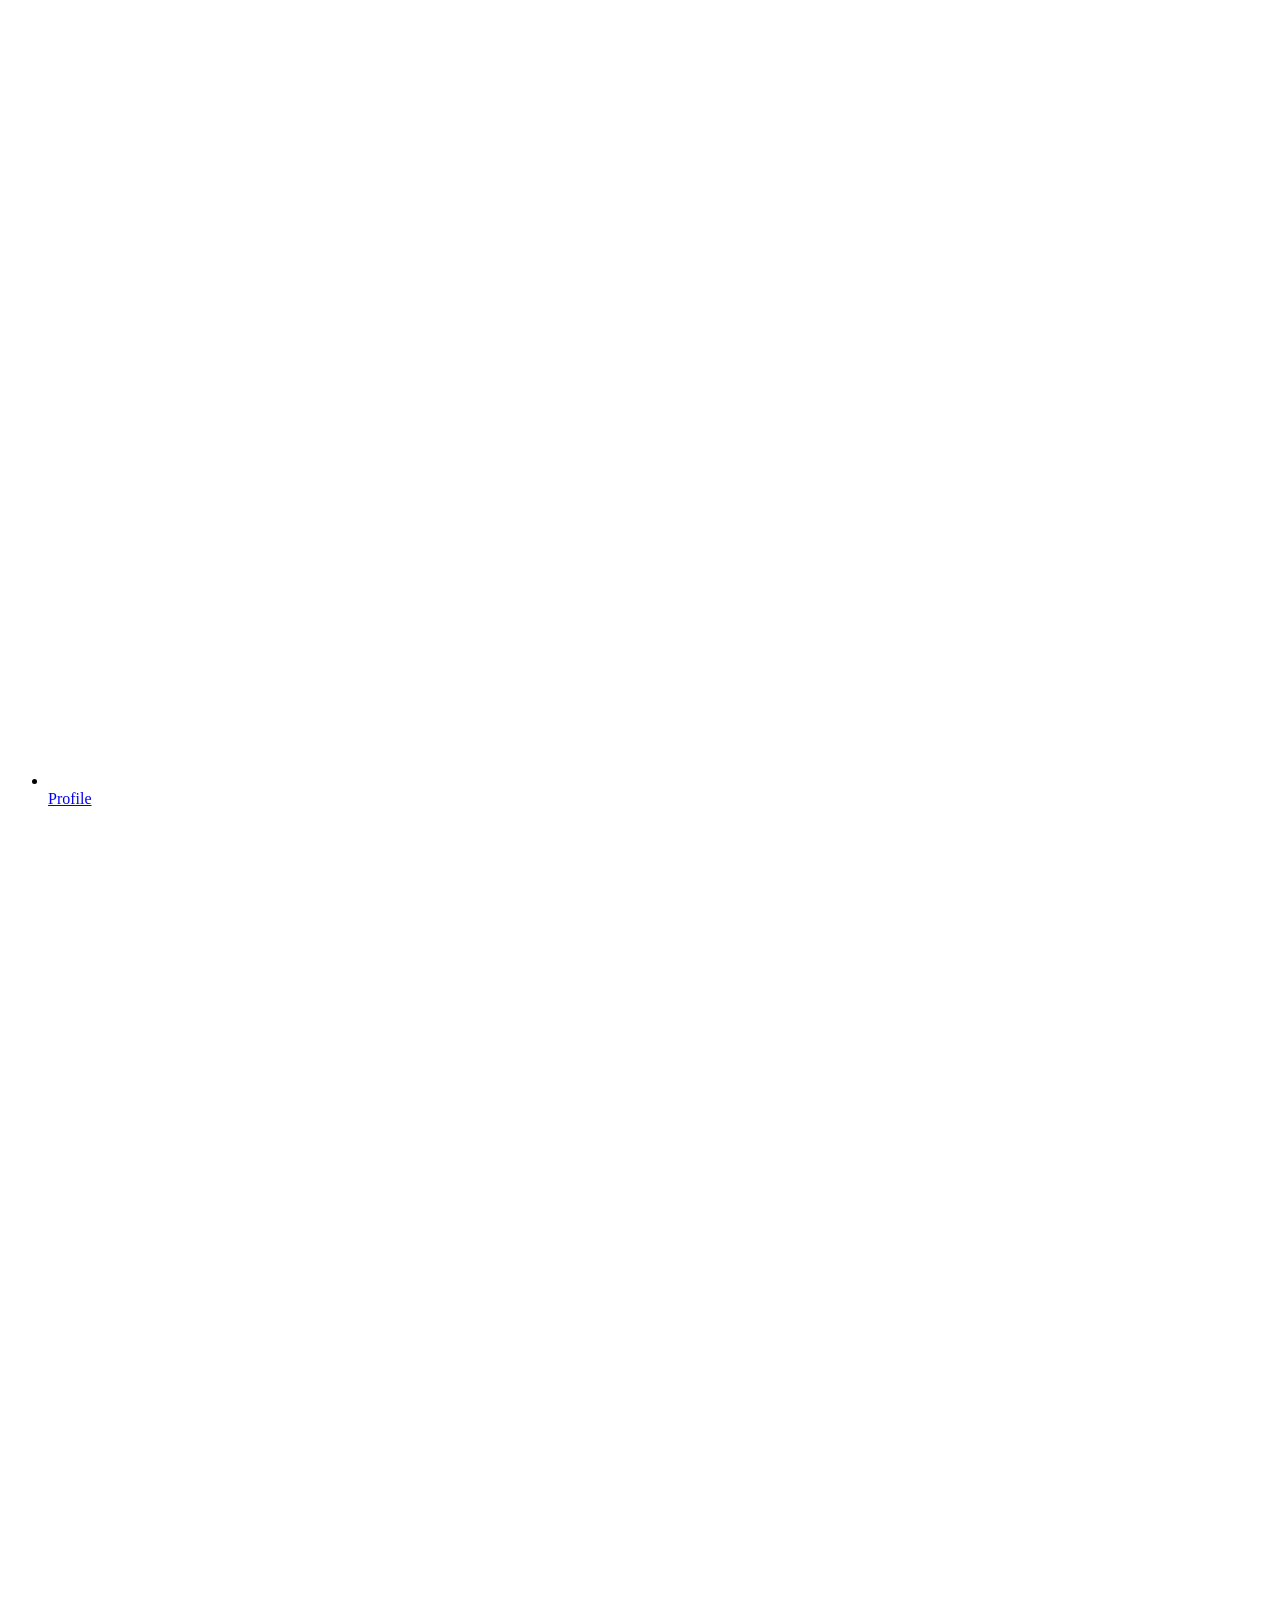
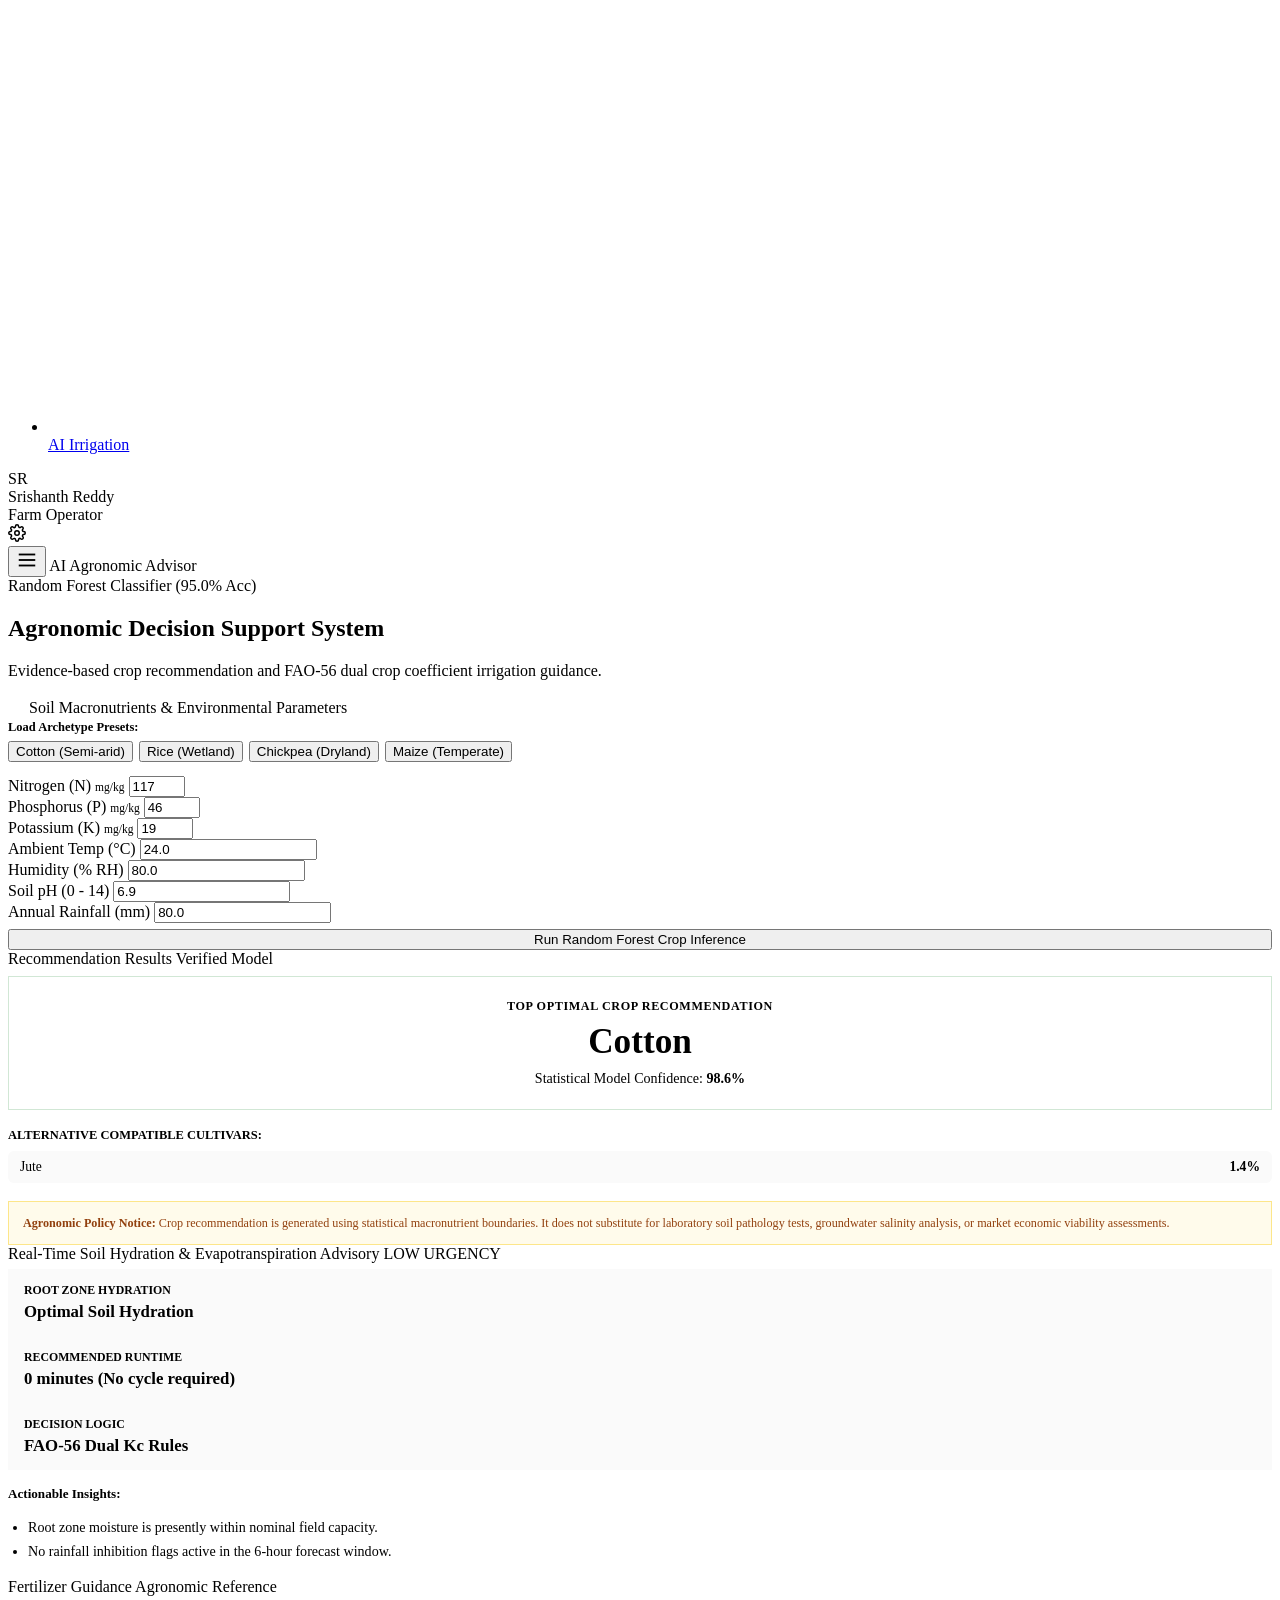
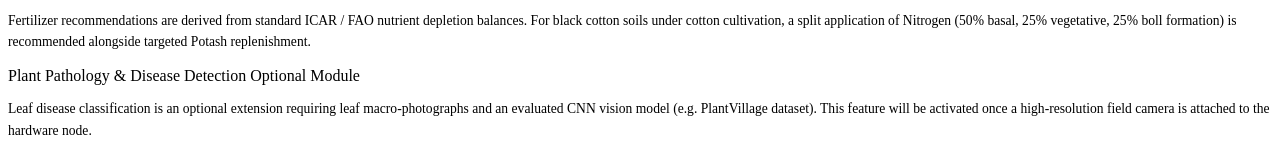
==== commit ed8e0e99: "feat: AI-based intelligent pump watering and adaptive water optimization ## New Features - AI Water " ====
--- a/frontend/advisor.html
+++ b/frontend/advisor.html
@@ -93,6 +93,9 @@
           <span>Profile</span>
         </a>
       </li>
+          <li><a href="/ai-irrigation" class="nav-link">
+        <svg class="nav-icon" viewBox="0 0 24 24" fill="none" stroke-width="2" stroke-linecap="round" stroke-linejoin="round"><path d="M12 2.69l5.66 5.66a8 8 0 1 1-11.31 0z"></path><circle cx="12" cy="14" r="2"></circle><line x1="12" y1="2" x2="12" y2="6"></line></svg>
+        <span>AI Irrigation</span></a></li>
     </ul>
 
     <!-- Footer Profile -->
@@ -385,35 +388,52 @@
       }
     });
 
-    async function loadIrrigationAdvisor() {
+    let advisorRequest = 0;
+
+    async function loadIrrigationAdvisor(farmId = null) {
+      const request = ++advisorRequest;
+      document.getElementById('advisor-headline').textContent = 'Loading selected farm advice...';
+      document.getElementById('advisor-runtime').textContent = '--';
+      document.getElementById('irrigation-urgency-badge').textContent = 'LOADING';
+      document.getElementById('advisor-points').innerHTML = '';
       try {
-        const tele = await API.get('/api/telemetry/latest?farm_id=1');
-        const moisture = tele.telemetry ? tele.telemetry.moisture : 42.0;
-
-        const res = await API.post('/api/advisor/irrigation', {
-          moisture: moisture,
-          crop: 'Cotton',
-          temperature: 28.0,
-          rain_probability: 5
-        });
+        const farm = await loadSelectedFarm(farmId);
+        const tele = await API.get(`/api/telemetry/latest?farm_id=${farm.id}`);
+        const reading = tele.telemetry;
+        const payload = {
+          moisture: reading ? reading.moisture : null,
+          crop: farm.crop
+        };
+        if (reading && reading.temperature !== null) payload.temperature = reading.temperature;
+        if (reading && reading.rain === 1) payload.rain_probability = 100;
+
+        const res = await API.post('/api/advisor/irrigation', payload);
+        if (request !== advisorRequest) return;
 
         document.getElementById('advisor-headline').textContent = res.headline;
-        document.getElementById('advisor-runtime').textContent = `${Math.round(res.recommended_runtime_seconds / 60)} minutes`;
+        document.getElementById('advisor-runtime').textContent = Number.isFinite(res.recommended_runtime_seconds)
+          ? `${Math.round(res.recommended_runtime_seconds / 60)} minutes`
+          : '--';
 
         const urgencyBadge = document.getElementById('irrigation-urgency-badge');
         urgencyBadge.textContent = `${res.urgency} URGENCY`;
         if (res.urgency === 'HIGH') urgencyBadge.className = 'badge-state badge-danger';
         else if (res.urgency === 'MODERATE') urgencyBadge.className = 'badge-state badge-warning';
+        else if (res.urgency === 'UNKNOWN') urgencyBadge.className = 'badge-state badge-neutral';
         else urgencyBadge.className = 'badge-state badge-live';
 
         const pointsEl = document.getElementById('advisor-points');
-        pointsEl.innerHTML = res.advice_points.map(pt => `<li>${pt}</li>`).join('');
+        pointsEl.innerHTML = (res.advice_points || res.advice || []).map(pt => `<li>${pt}</li>`).join('');
       } catch (err) {
+        if (request !== advisorRequest) return;
+        document.getElementById('advisor-headline').textContent = 'Farm advice unavailable';
+        document.getElementById('irrigation-urgency-badge').textContent = 'UNKNOWN URGENCY';
         console.warn("Irrigation advisor error:", err);
       }
     }
 
-    document.addEventListener('DOMContentLoaded', loadIrrigationAdvisor);
+    FarmSelection.onChange(farmId => loadIrrigationAdvisor(farmId));
+    document.addEventListener('DOMContentLoaded', () => loadIrrigationAdvisor());
   </script>
 </body>
 </html>
